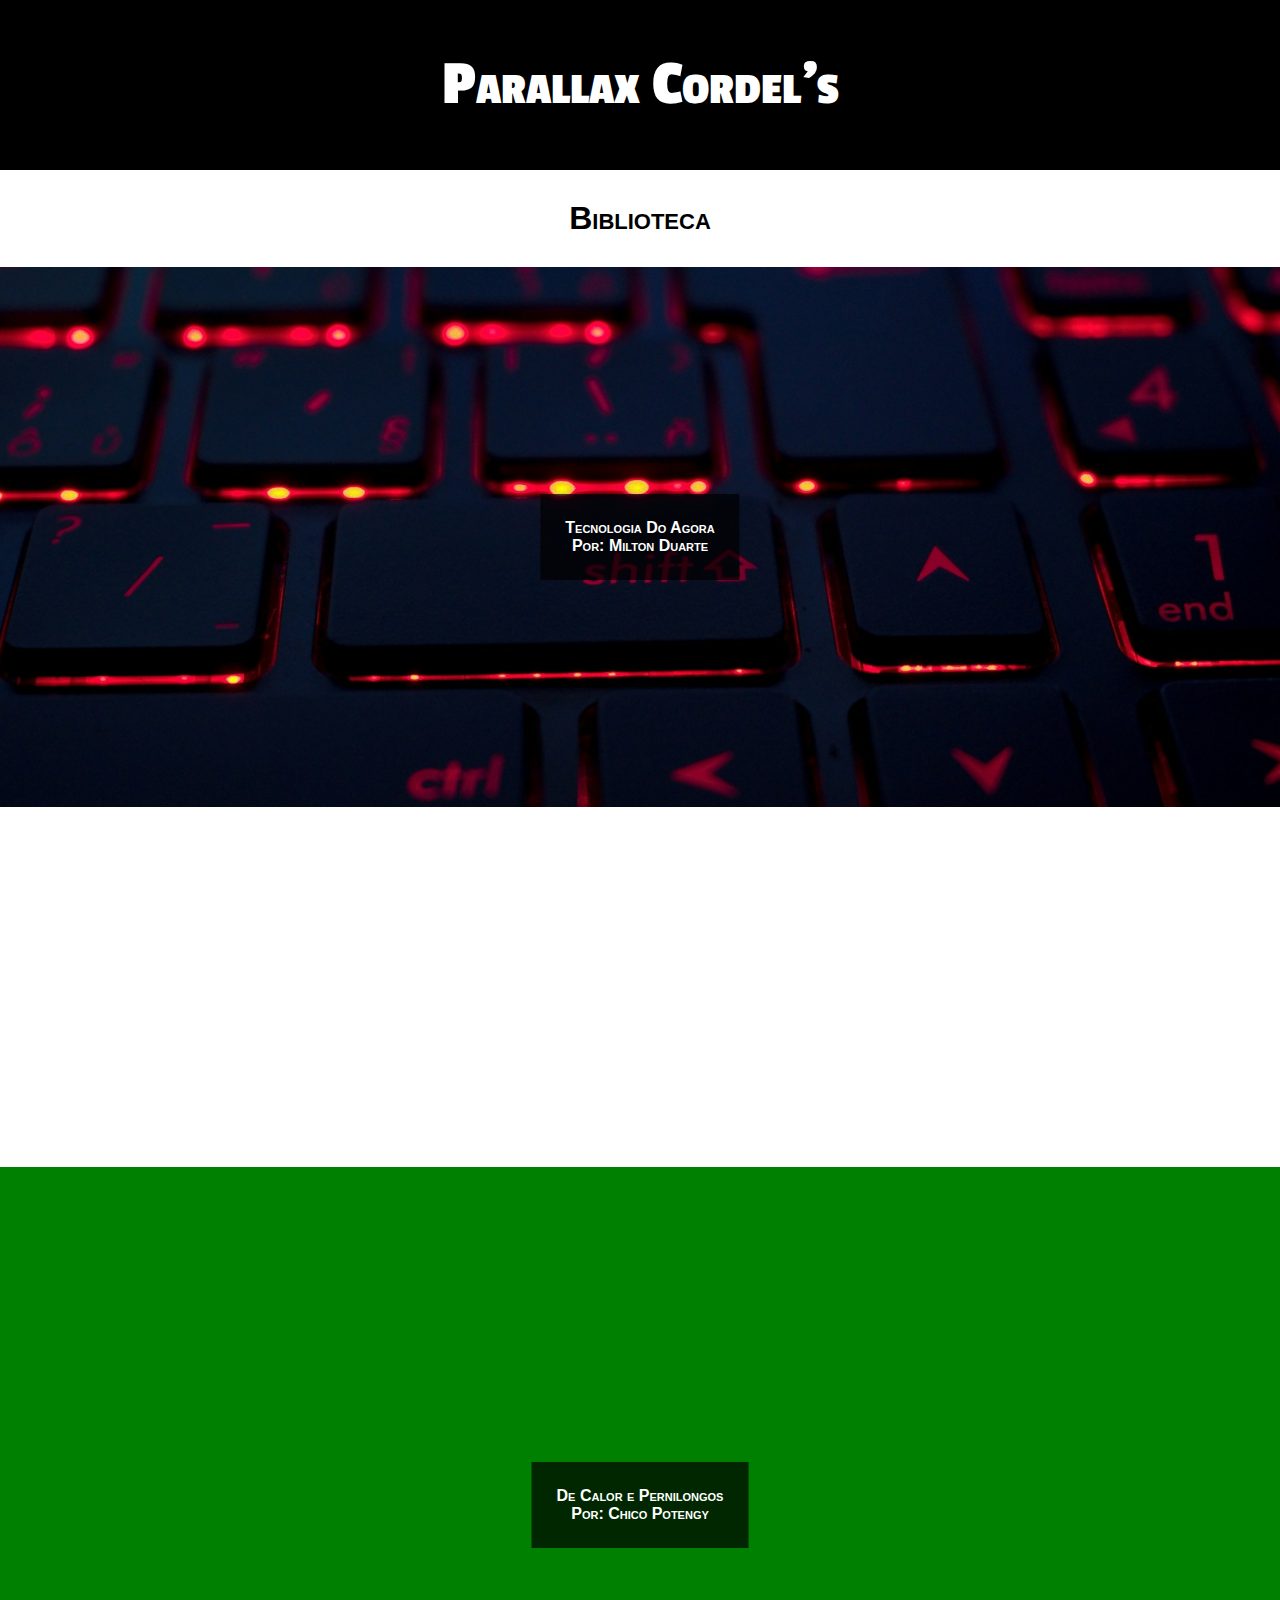
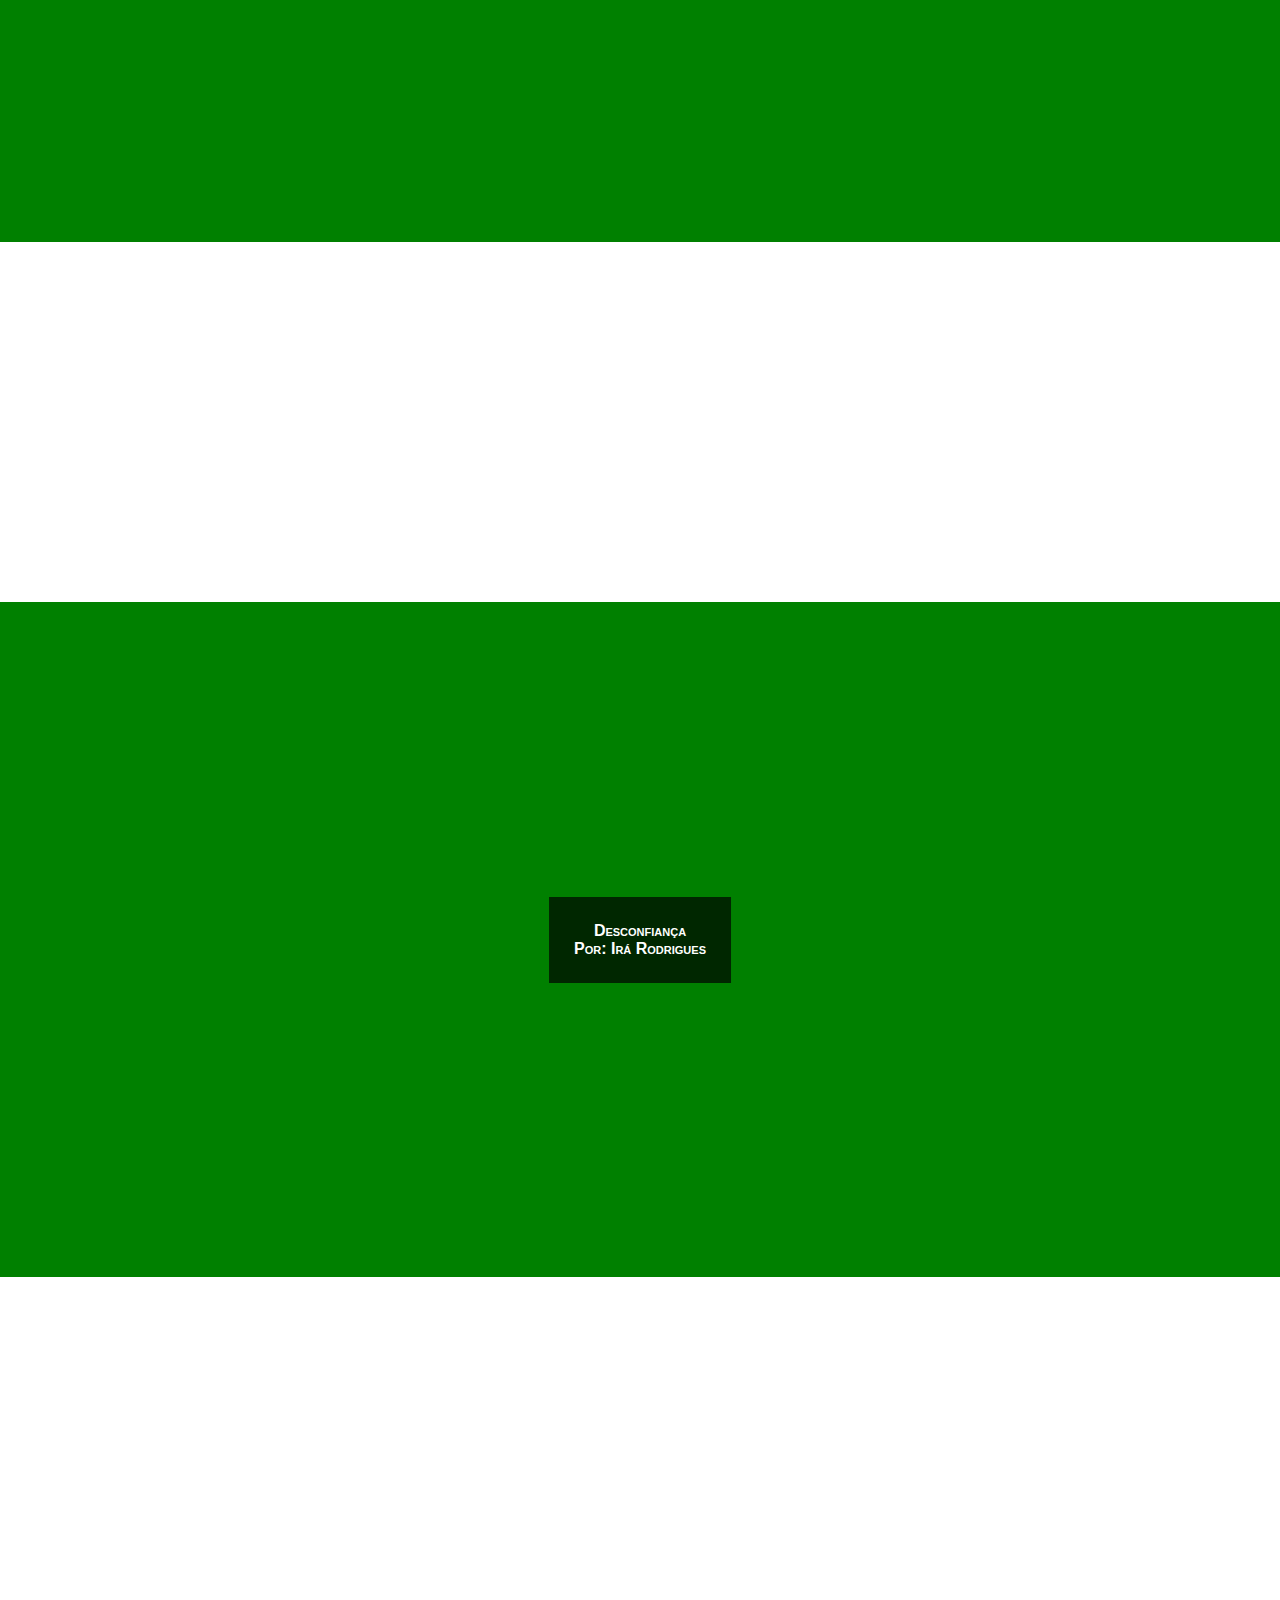
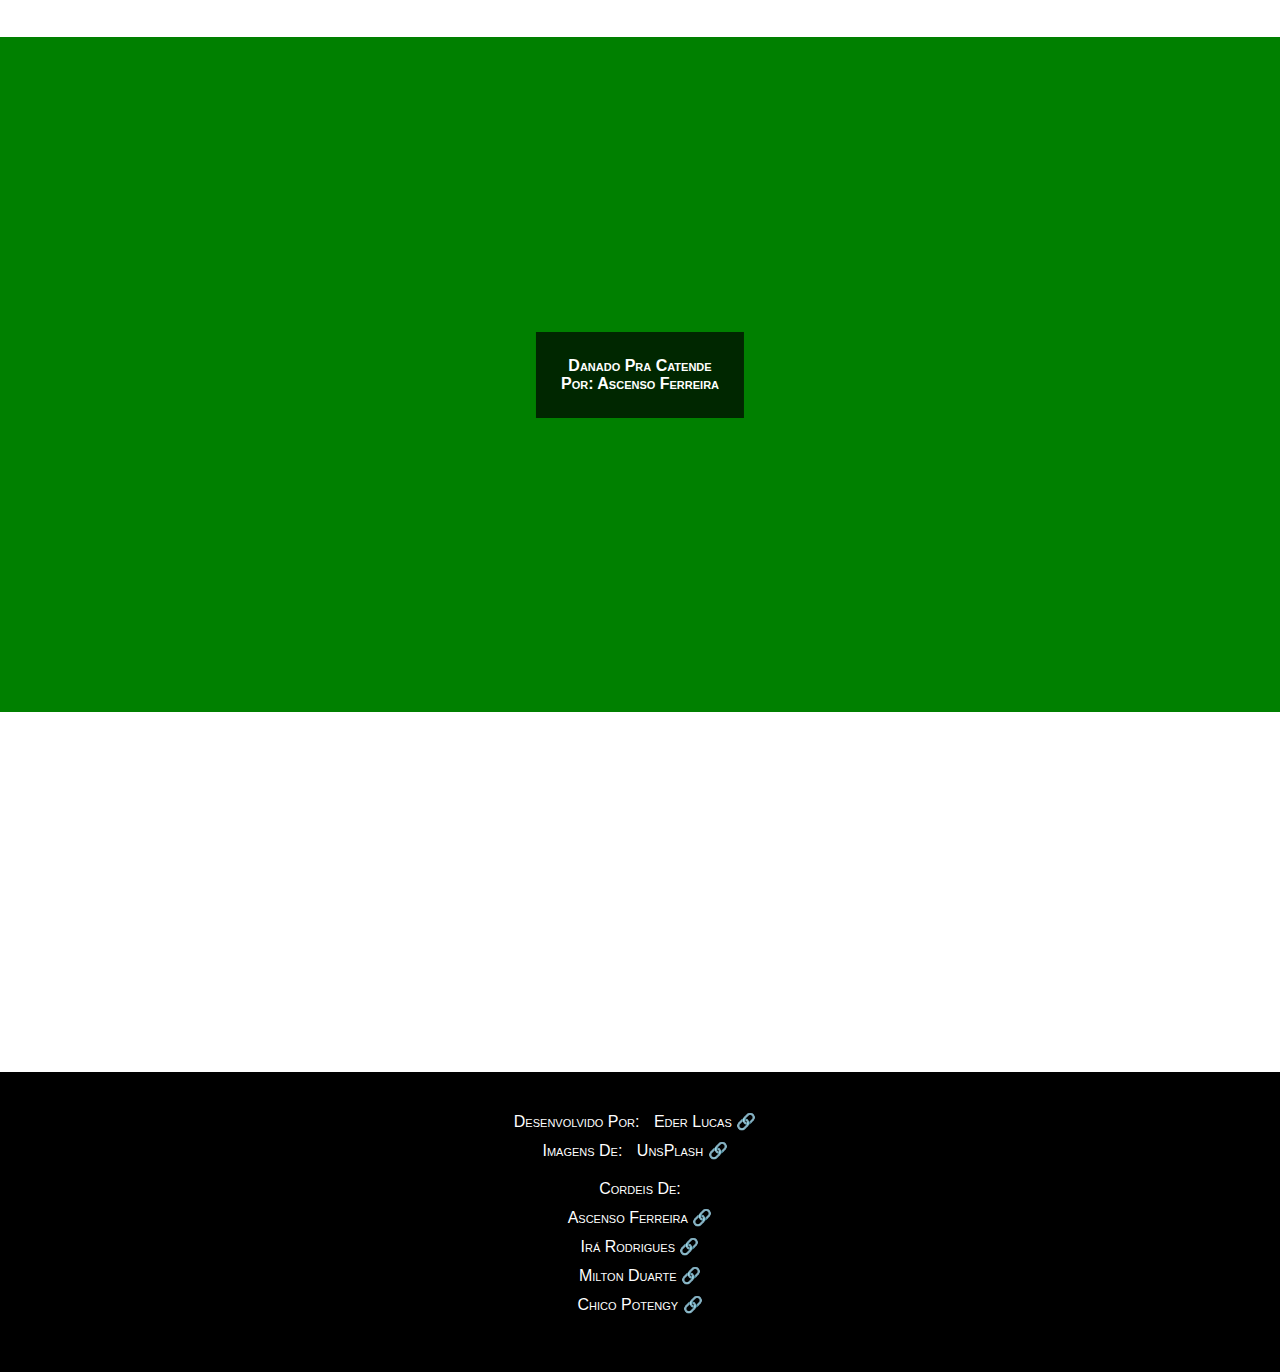
==== html/index.html @ e410d5c7 "Version-ALPHA 0.1" ====
<!DOCTYPE html>
<html lang="pt-br">
<head>
    <meta charset="UTF-8">
    <meta name="viewport" content="width=device-width, initial-scale=1.0">
    <title>Parallax Cordel</title>
    <link rel="shortcut icon" href="../imagens/favicon.ico" type="image/x-icon">
    <link rel="stylesheet" href="../estilo/index.css">
</head>
<body>
    <header>
        <h1>Parallax Cordel's</h1>
    </header>

        <div id="biblioteca">
            <h1>Biblioteca</h1>
        </div>

        <section id="milton">
            <article class="center-text">
                <p> <a href="https://eder-lucas.github.io/projeto-cordel/html/cordelModerno.html" rel="external" target="_self">
                    Tecnologia Do Agora<br>
                    Por: Milton Duarte
                </a>
                </p>
            </article>
        </section>

        <section id="chico">
            <article class="center-text">
                <p> <a href="@" target="_blank">
                    De Calor e Pernilongos<br>
                    Por: Chico Potengy
                </a>
                </p>
            </article>
        </section>

        <section id="ira">
            <article class="center-text">
                <p> <a href="@">
                    Desconfiança<br>
                    Por: Irá Rodrigues
                </a>
                </p>
            </article>
        </section>

        <section id="ascenso">
            <article class="center-text">
                <p> <a href="@">
                    Danado Pra Catende<br>
                    Por: Ascenso Ferreira
                </a>
                </p>
            </article>
        </section>

    <footer>
        <p>Desenvolvido Por: <a href="https://github.com/Eder-Lucas" rel="external" target="_blank">Eder Lucas</a></p>

        <p>Imagens De: <a href="https://unsplash.com" rel="nofloow" target="_blank">UnsPlash</a></p>

        <ul>Cordeis De:
            <li><a href="https://www.ebiografia.com/ascenso_ferreira/" rel="nofollow" target="_blank">Ascenso Ferreira</a></li>

            <li><a href="https://www.recantodasletras.com.br/autor_textos.php?id=117353" rel="nofollow" target="_blank">Irá Rodrigues</a></li>

            <li><a href="https://www.recantodasletras.com.br/autor_textos.php?id=9806" rel="nofollow" target="_blank">Milton Duarte</a></li>

            <li><a href="https://www.recantodasletras.com.br/autor.php?id=236696" rel="nofollow" target="_blank">Chico Potengy</a></li>
        </ul>
    </footer>

</body>
</html>
---- estilo/index.css ----
@charset "UTF-8";

@import url('https://fonts.googleapis.com/css2?family=Passion+One&display=swap');

:root {
    --fonte-padrao: Verdana, Geneva, Tahoma, sans-serif;
    --fonte-titulo: 'Passion One', arial, sans-serif, serif;
}

* {
    padding: 0;
    margin: 0;
    box-sizing: border-box;
}

html, body {
    font-family: var(--fonte-padrao);
}

header {
    background-color: black;
    color: white;
    text-align: center;
}

header > h1 {
    padding: 50px;
    font-family: var(--fonte-titulo);
    font-variant: small-caps;
    font-size: 4em;
}

header > p {
    padding-bottom: 50px;
}

div#biblioteca > h1 {
    padding: 30px;
    background-color: white;
    text-align: center;
    font-variant: small-caps;
    font-weight: 600;
}

main {
    background-color: transparent;
    height: 100%;
    box-shadow: inset 0px 6px 20px 8px rgb(0, 0, 0);
}

section {
    margin: auto;
    text-align: center;
}

section p {
    padding: 25px;
    font-weight: bolder;
    font-variant: small-caps;
}

section a {
    padding: 25px 0px;
    color: white;
    text-decoration: none;
}

section a:hover {
    text-decoration: underline;
}

section#milton {
    position: relative;
    background: blue url('../imagens/background004.jpg') center center no-repeat fixed;
    background-size: cover;
    height: 60vh;
    margin-bottom: 40vh;
}

section#chico {
    position: relative;
    background: green url('../imagens/background005.jpg') center center no-repeat fixed;
    background-size: cover;
    height: 75vh;
    margin-bottom: 40vh;
}

section#ira {
    position: relative;
    background: green url('../imagens/background006.jpg') center center no-repeat fixed;
    background-size: cover;
    height: 75vh;
    margin-bottom: 40vh;
}

section#ascenso {
    position: relative;
    background: green url('../imagens/background007.jpg') center center no-repeat fixed;
    background-size: cover;
    height: 75vh;
    margin-bottom: 40vh;
}

article.center-text {
    position: absolute;
    left: 50%;
    top: 50%;
    transform: translate(-50%, -50%);
    background-color: rgba(0, 0, 0, 0.694);
    transition: 0.5s;
}

article.center-text:hover {
    background-color: black;
    border-radius: 10px;
}

footer {
    height: 300px;
    padding: 30px;
    color: white;
    text-align: center;
    font-variant: small-caps;
    background-color: black;
}

footer p {
    padding-top: 10px;
}

footer ul {
    list-style-type: none;
    padding-top: 20px;
}

footer li {
    padding-top: 10px;
}

footer li a {
    padding: 10px;
}

footer a {
    padding: 10px;
    color: white;
    text-decoration: none;
}

footer a:hover {
    text-decoration: underline;
}

footer a::after {
    content: '\00A0\🔗';
}
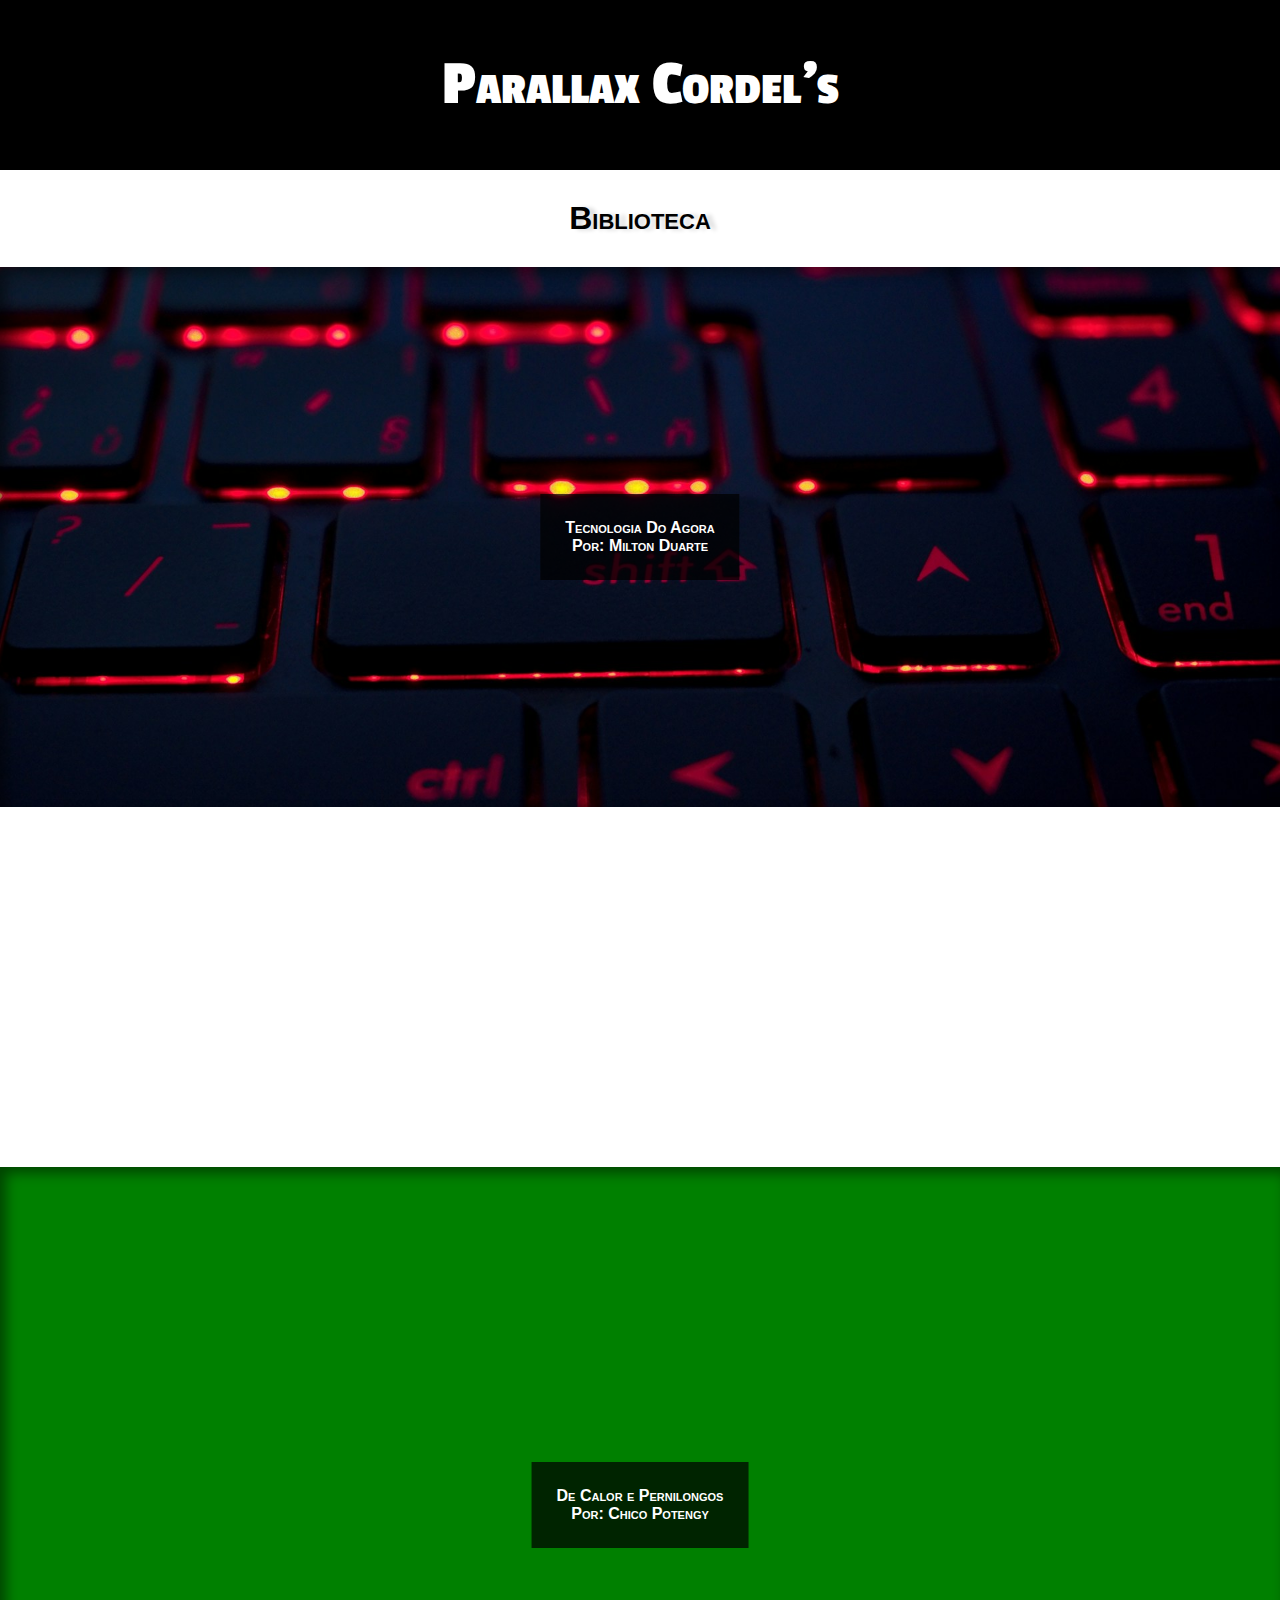
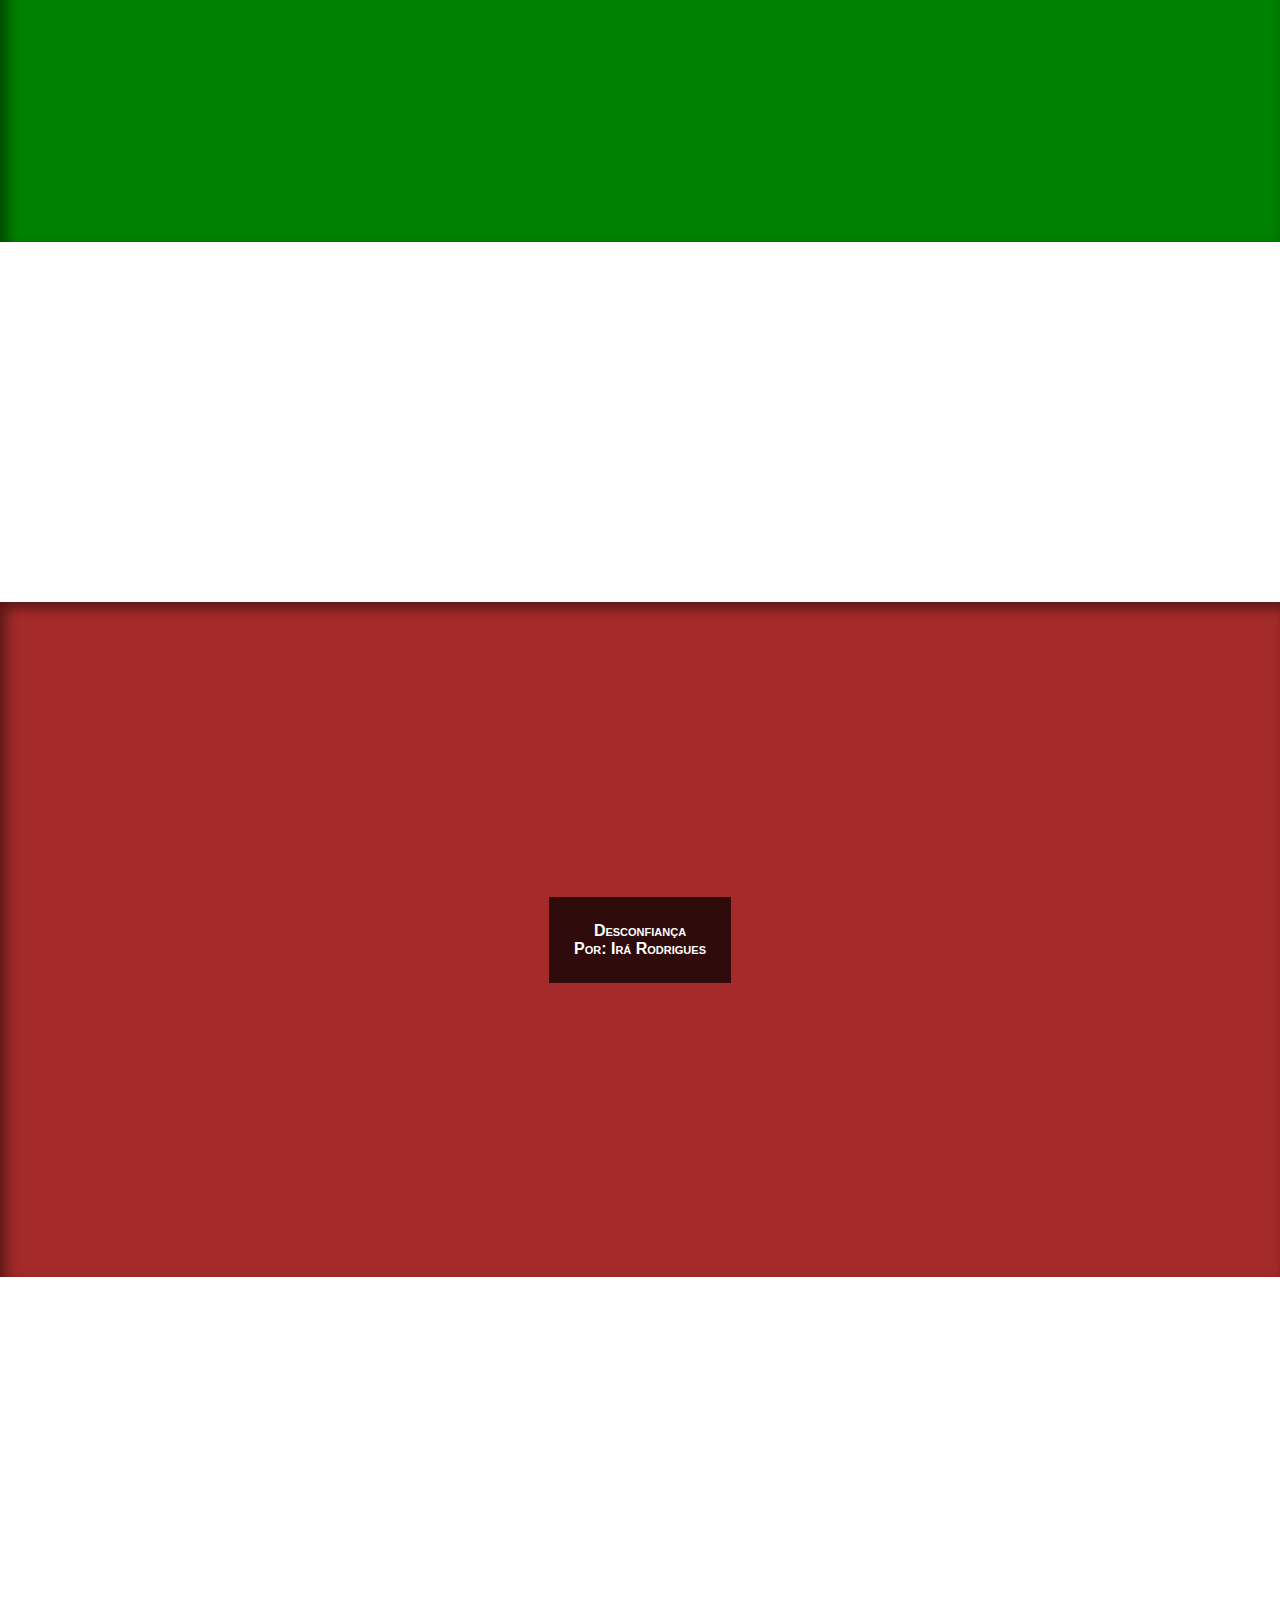
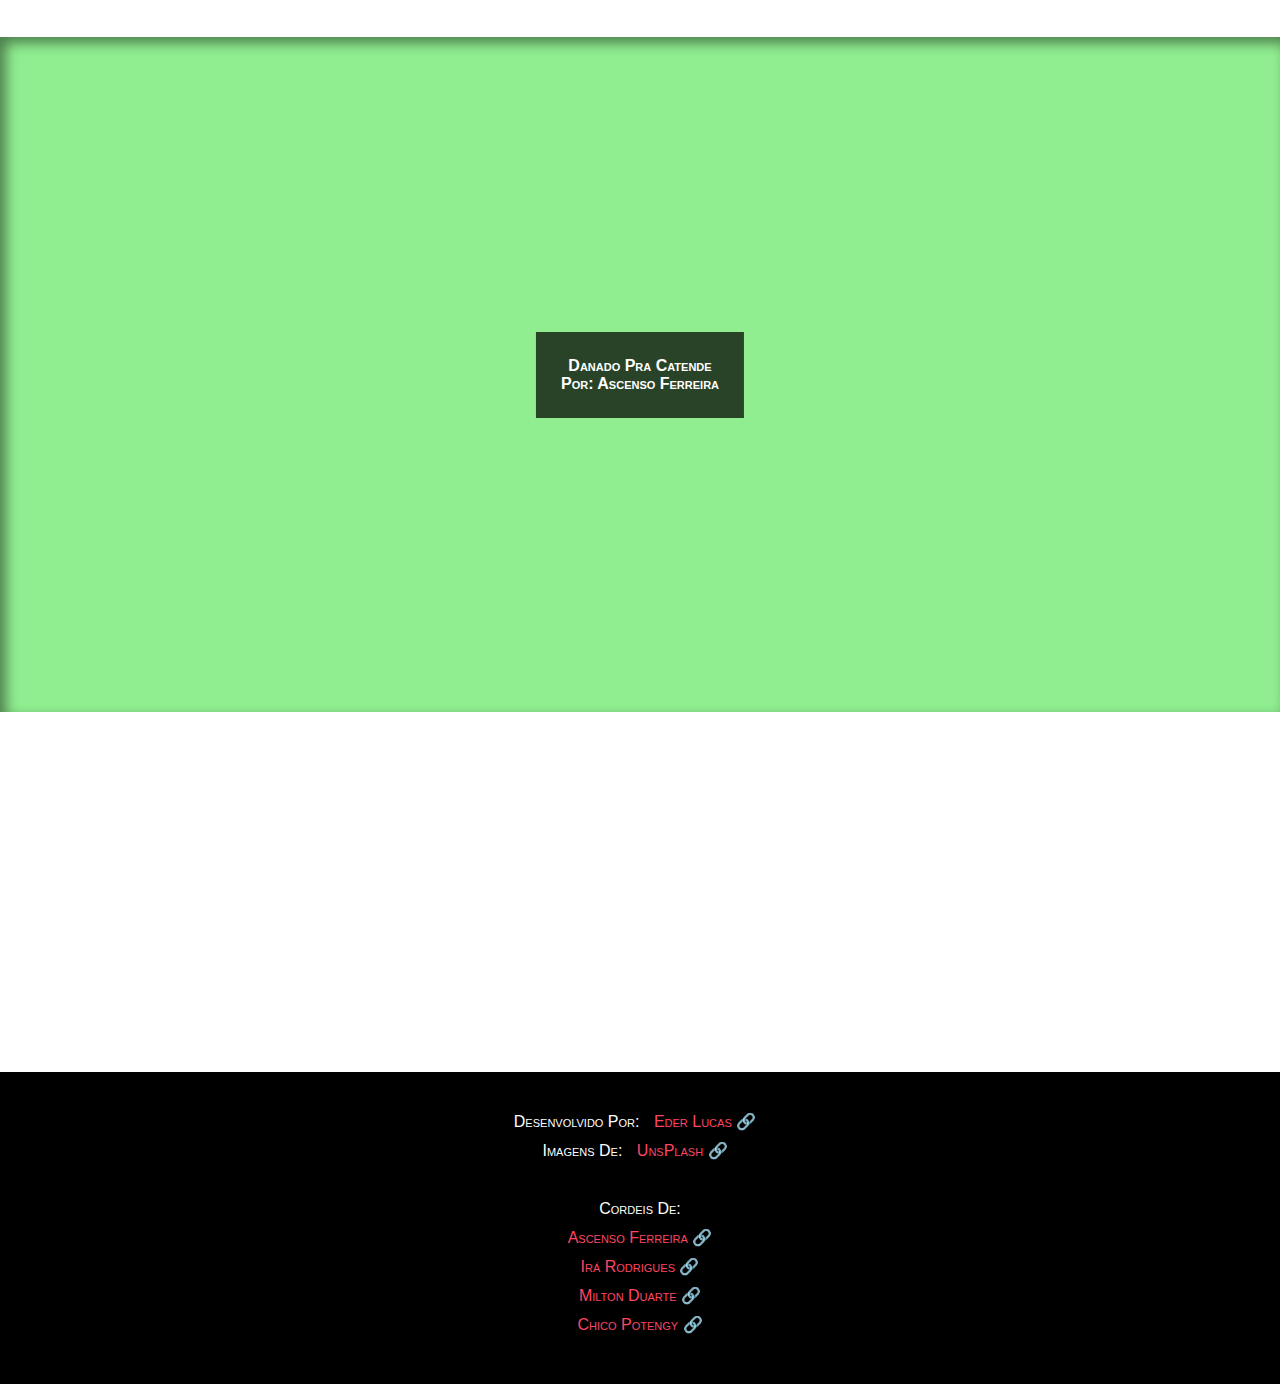
==== commit f327a255: "Version-ALPHA 0.2" ====
--- a/html/index.html
+++ b/html/index.html
@@ -1,5 +1,6 @@
 <!DOCTYPE html>
 <html lang="pt-br">
+
 <head>
     <meta charset="UTF-8">
     <meta name="viewport" content="width=device-width, initial-scale=1.0">
@@ -7,54 +8,63 @@
     <link rel="shortcut icon" href="../imagens/favicon.ico" type="image/x-icon">
     <link rel="stylesheet" href="../estilo/index.css">
 </head>
+
 <body>
     <header>
         <h1>Parallax Cordel's</h1>
+
+        <div id="biblioteca"><!-- PARA TER UMA SEPARAÇÃO -->
+            <h1>Biblioteca</h1>
+        </div>
     </header>
 
-        <div id="biblioteca">
-            <h1>Biblioteca</h1>
-        </div>
+        <main>
+            <section id="milton">
 
-        <section id="milton">
-            <article class="center-text">
-                <p> <a href="https://eder-lucas.github.io/projeto-cordel/html/cordelModerno.html" rel="external" target="_self">
-                    Tecnologia Do Agora<br>
-                    Por: Milton Duarte
-                </a>
-                </p>
-            </article>
-        </section>
+                <article class="center-text">
+                    <p> <a href="https://eder-lucas.github.io/projeto-cordel/html/cordelModerno.html" rel="external" target="_self">
+                        Tecnologia Do Agora<br>
+                        Por: Milton Duarte
+                    </a>
+                    </p>
+                </article>
 
-        <section id="chico">
-            <article class="center-text">
-                <p> <a href="@" target="_blank">
-                    De Calor e Pernilongos<br>
-                    Por: Chico Potengy
-                </a>
-                </p>
-            </article>
-        </section>
+            </section>
 
-        <section id="ira">
-            <article class="center-text">
-                <p> <a href="@">
-                    Desconfiança<br>
-                    Por: Irá Rodrigues
-                </a>
-                </p>
-            </article>
-        </section>
+            <section id="chico">
 
-        <section id="ascenso">
-            <article class="center-text">
-                <p> <a href="@">
-                    Danado Pra Catende<br>
-                    Por: Ascenso Ferreira
-                </a>
-                </p>
-            </article>
-        </section>
+                <article class="center-text">
+                    <p> <a href="@" target="_blank">
+                        De Calor e Pernilongos<br>
+                        Por: Chico Potengy
+                    </a>
+                    </p>
+                </article>
+
+            </section>
+
+            <section id="ira">
+                <article class="center-text">
+                    <p> <a href="@">
+                        Desconfiança<br>
+                        Por: Irá Rodrigues
+                    </a>
+                    </p>
+                </article>
+
+            </section>
+
+            <section id="ascenso">
+                <article class="center-text">
+                    <p> <a href="@">
+                        Danado Pra Catende<br>
+                        Por: Ascenso Ferreira
+                    </a>
+                    </p>
+                </article>
+                
+            </section>
+        </main>
 
     <footer>
         <p>Desenvolvido Por: <a href="https://github.com/Eder-Lucas" rel="external" target="_blank">Eder Lucas</a></p>
--- a/estilo/index.css
+++ b/estilo/index.css
@@ -3,78 +3,83 @@
 @import url('https://fonts.googleapis.com/css2?family=Passion+One&display=swap');
 
 :root {
+    /* FONTES */
     --fonte-padrao: Verdana, Geneva, Tahoma, sans-serif;
     --fonte-titulo: 'Passion One', arial, sans-serif, serif;
-}
-
-* {
+
+    /* CORES */
+    --rosita: #ff4564;
+    --verdito: #22ff00;
+}
+
+* {/* PARA TER 100% DO HTML */
     padding: 0;
     margin: 0;
     box-sizing: border-box;
 }
 
-html, body {
+html, body {/* DECLARADO UMA FONTE BASE */
     font-family: var(--fonte-padrao);
 }
 
 header {
     background-color: black;
-    color: white;
     text-align: center;
 }
 
 header > h1 {
     padding: 50px;
+    color: white;
     font-family: var(--fonte-titulo);
-    font-variant: small-caps;
+    font-variant: small-caps;/* LETRA MAIUSCULA MAIOR QUE TODAS AS LETRAS */
     font-size: 4em;
 }
 
-header > p {
-    padding-bottom: 50px;
-}
-
-div#biblioteca > h1 {
+div#biblioteca h1 {
     padding: 30px;
+    color: black;
     background-color: white;
     text-align: center;
     font-variant: small-caps;
     font-weight: 600;
-}
-
-main {
-    background-color: transparent;
-    height: 100%;
-    box-shadow: inset 0px 6px 20px 8px rgb(0, 0, 0);
+    text-shadow: 6px 1px 4px #00000027;
 }
 
 section {
-    margin: auto;
-    text-align: center;
-}
-
-section p {
+    text-align: center;
+    box-shadow: inset 6px 6px 13px 0px rgba(0, 0, 0, 0.471);
+}
+
+section p {/* TODO PARAGRAFO DO SECTION */
     padding: 25px;
     font-weight: bolder;
     font-variant: small-caps;
 }
 
-section a {
-    padding: 25px 0px;
+section a {/* TODO LINK  DO  SECTION */
+    padding: 25px 0px;/* AREA DE CLICK MAIOR */
     color: white;
     text-decoration: none;
 }
 
-section a:hover {
+section a:hover {/* MOUSE EM CIMA */
     text-decoration: underline;
 }
 
+section a:active {/* QUANDO CLICA */
+    color: #ff4564;
+}
+
+section a:visited {/* QUANDO JÁ FOI VISITADO */
+    color: #22ff00;
+}
+
 section#milton {
-    position: relative;
-    background: blue url('../imagens/background004.jpg') center center no-repeat fixed;
+    position: relative;/* PARA CENTRALIZAÇÃO VERTICAL */
+    background: red url('../imagens/background004.jpg') center center no-repeat fixed;
     background-size: cover;
     height: 60vh;
-    margin-bottom: 40vh;
+    margin-bottom: 40vh;/* ESPAÇAMENTO PARA EFEITO PARALLAX */
 }
 
 section#chico {
@@ -87,7 +92,7 @@
 
 section#ira {
     position: relative;
-    background: green url('../imagens/background006.jpg') center center no-repeat fixed;
+    background: brown url('../imagens/background006.jpg') center center no-repeat fixed;
     background-size: cover;
     height: 75vh;
     margin-bottom: 40vh;
@@ -95,19 +100,19 @@
 
 section#ascenso {
     position: relative;
-    background: green url('../imagens/background007.jpg') center center no-repeat fixed;
+    background: lightgreen url('../imagens/background007.jpg') center center no-repeat fixed;
     background-size: cover;
     height: 75vh;
     margin-bottom: 40vh;
 }
 
-article.center-text {
+article.center-text {/* CENTRALIZA VERTICAL */
     position: absolute;
     left: 50%;
     top: 50%;
     transform: translate(-50%, -50%);
-    background-color: rgba(0, 0, 0, 0.694);
-    transition: 0.5s;
+    background-color: rgba(0, 0, 0, 0.716);
+    transition: 0.7s;
 }
 
 article.center-text:hover {
@@ -116,21 +121,63 @@
 }
 
 footer {
-    height: 300px;
+    max-height: 600px;/* PODE TER NO MAXIMO 600PX */
     padding: 30px;
     color: white;
     text-align: center;
+    font-size: 1em;
     font-variant: small-caps;
     background-color: black;
 }
 
 footer p {
+    margin: auto;
     padding-top: 10px;
 }
 
+footer a::after {
+    content: '\00A0\🔗';/* \00A0\ PARA ESPAÇO */
+}
+
+footer a {
+    padding: 10px;
+    color: var(--rosita);
+    text-decoration: none;
+}
+
+footer a:active {
+    color: white !important;/* É A PRIORIDADE / IMPORTANTE */
+}
+
+footer p:hover {
+    font-size: 1.1em;
+    /* QUANDO O MOUSE TIVER EM QUALQUER ELEMENTO P, OS LINKS TERÃO ESTA COR */
+    a{    
+        color: var(--verdito);
+    }
+}
+
+footer a:hover {
+    color: var(--verdito);
+    font-size: 1.2em;
+    text-decoration: underline;
+}
+
 footer ul {
+    margin: auto;
+    margin-top: 20px;
     list-style-type: none;
     padding-top: 20px;
+    padding-bottom: 20px;
+}
+
+footer ul:hover {
+    font-size: 1.1em;
+    max-width: 380px;
+    /* QUANDO O MOUSE TIVER EM QUALQUER ELEMENTO UL, OS LINKS TERÃO ESTA COR */
+    a {
+        color: var(--verdito);
+    }
 }
 
 footer li {
@@ -141,17 +188,52 @@
     padding: 10px;
 }
 
-footer a {
-    padding: 10px;
-    color: white;
-    text-decoration: none;
-}
-
-footer a:hover {
-    text-decoration: underline;
-}
-
-footer a::after {
-    content: '\00A0\🔗';
-}
-
+@media (max-width:768px) and (orientation:landscape) {
+/* NA HORINZONTAL DE TABLETS E CELULARES */
+
+    footer p:hover {
+        font-size: 1em;
+    }
+
+    footer a:hover {
+        font-size: 1em;
+    }
+
+    footer ul:hover {
+        font-size: 1em;
+        a {
+            color: var(--rosita);
+        }
+    }
+
+    footer li:hover {
+        a {
+            color: var(--verdito);
+        }
+    }
+}
+
+@media (max-width:768px) {
+/* NA VERTICAL DE TABLETS E CELULARES */
+
+    footer p:hover {
+        font-size: 1em;
+    }
+
+    footer a:hover {
+        font-size: 1em;
+    }
+
+    footer ul:hover {
+        font-size: 1em;
+        a {
+            color: var(--rosita);
+        }
+    }
+
+    footer li:hover {
+        a {
+            color: var(--verdito);
+        }
+    }
+}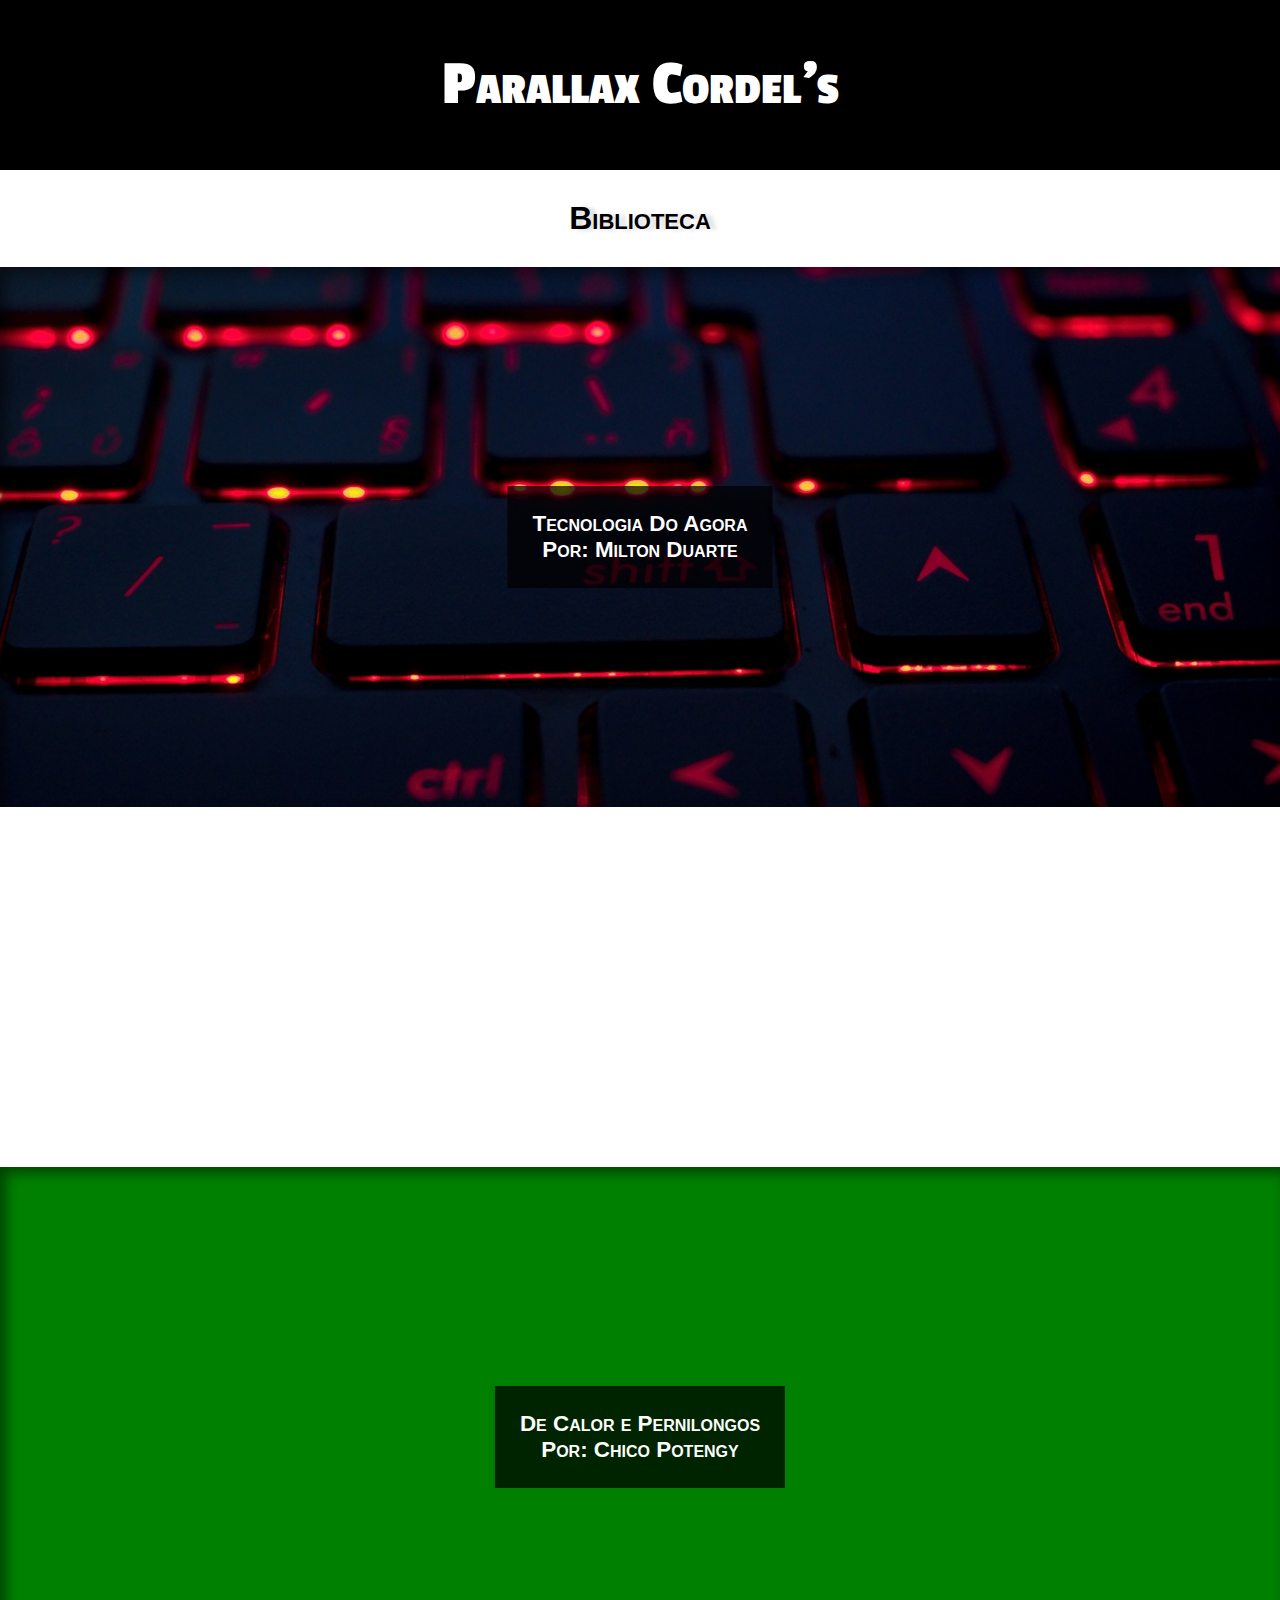
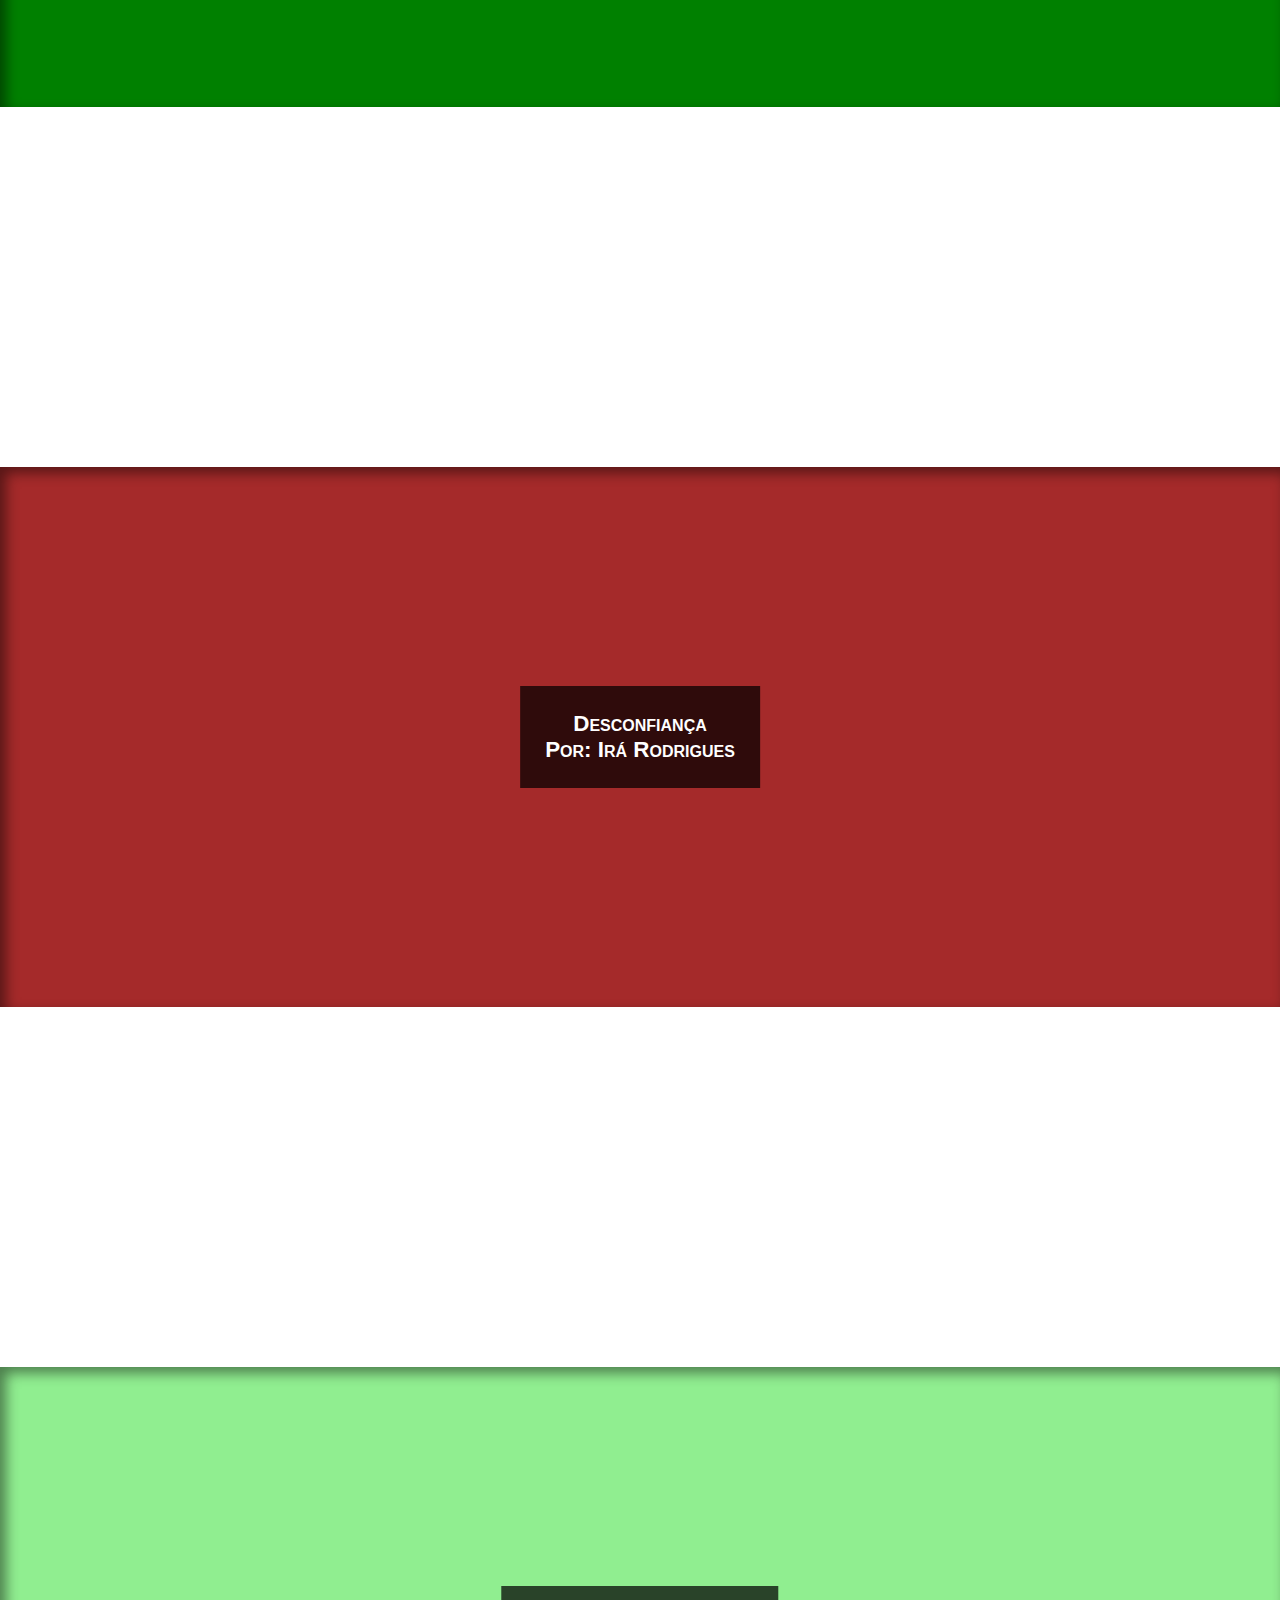
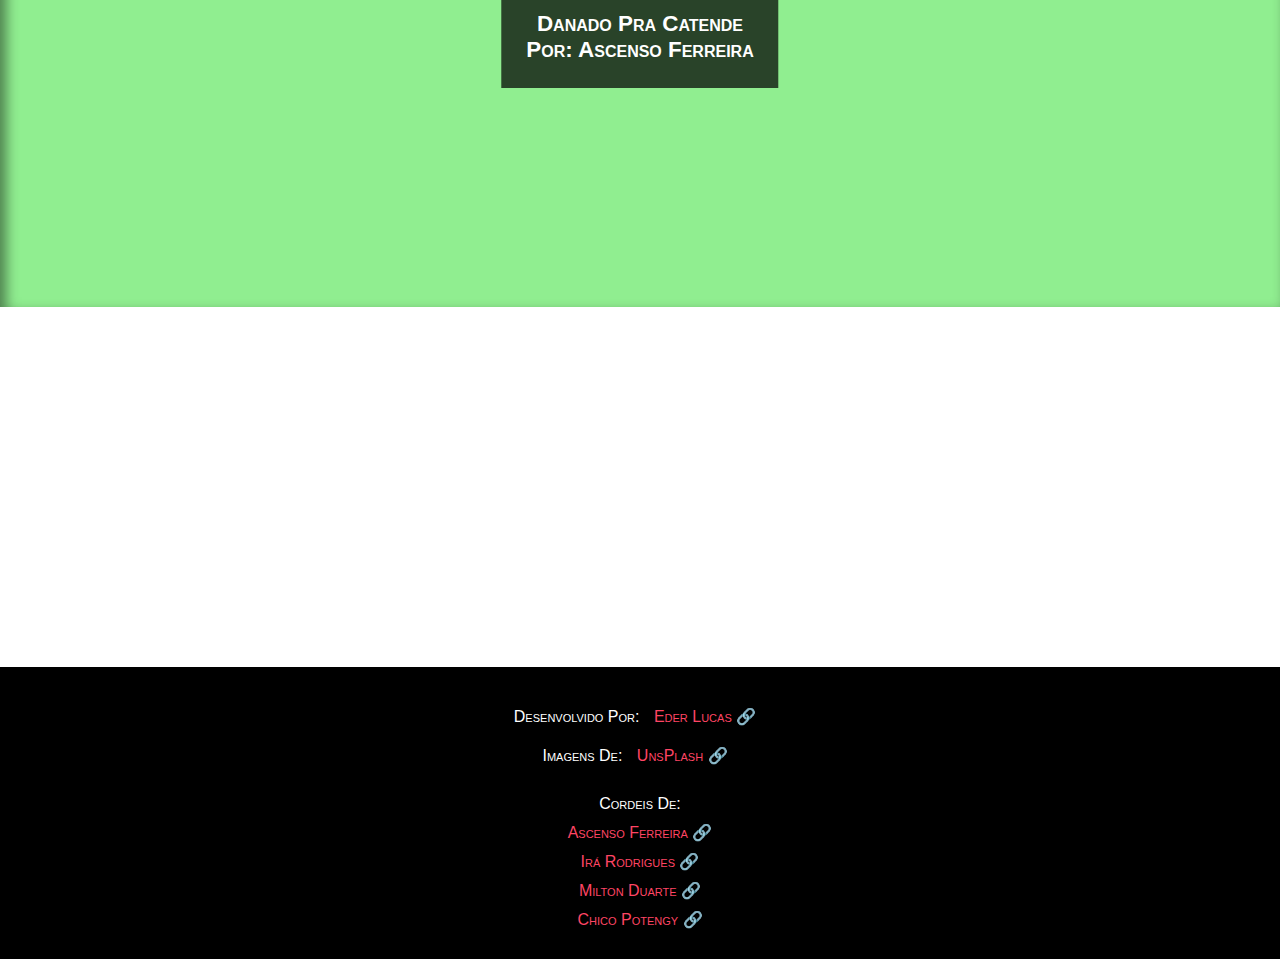
==== commit ca9450a5: "Version-ALPHA 0.4" ====
--- a/html/index.html
+++ b/html/index.html
@@ -22,7 +22,7 @@
             <section id="milton">
 
                 <article class="center-text">
-                    <p> <a href="https://eder-lucas.github.io/projeto-cordel/html/cordelModerno.html" rel="external" target="_self">
+                    <p> <a href="https://eder-lucas.github.io/projeto-cordel/html/cordel-moderno.html" rel="next" target="_self">
                         Tecnologia Do Agora<br>
                         Por: Milton Duarte
                     </a>
@@ -34,7 +34,7 @@
             <section id="chico">
 
                 <article class="center-text">
-                    <p> <a href="@" target="_blank">
+                    <p> <a href="https://eder-lucas.github.io/projeto-cordel/html/cordel-pernilongo.html" rel="next" target="_self">
                         De Calor e Pernilongos<br>
                         Por: Chico Potengy
                     </a>
--- a/estilo/index.css
+++ b/estilo/index.css
@@ -45,6 +45,10 @@
     text-shadow: 6px 1px 4px #00000027;
 }
 
+main {
+    font-size: 1.4em;
+}
+
 section {
     text-align: center;
     box-shadow: inset 6px 6px 13px 0px rgba(0, 0, 0, 0.471);
@@ -67,15 +71,15 @@
 }
 
 section a:active {/* QUANDO CLICA */
-    color: #ff4564;
+    color: var(--rosita);
 }
 
 section a:visited {/* QUANDO JÁ FOI VISITADO */
-    color: #22ff00;
+    color: var(--verdito);
 }
 
 section#milton {
-    position: relative;/* PARA CENTRALIZAÇÃO VERTICAL */
+    position: relative;/* CENTRALIZAÇÃO VERTICAL */
     background: red url('../imagens/background004.jpg') center center no-repeat fixed;
     background-size: cover;
     height: 60vh;
@@ -86,7 +90,7 @@
     position: relative;
     background: green url('../imagens/background005.jpg') center center no-repeat fixed;
     background-size: cover;
-    height: 75vh;
+    height: 60vh;
     margin-bottom: 40vh;
 }
 
@@ -94,7 +98,7 @@
     position: relative;
     background: brown url('../imagens/background006.jpg') center center no-repeat fixed;
     background-size: cover;
-    height: 75vh;
+    height: 60vh;
     margin-bottom: 40vh;
 }
 
@@ -102,7 +106,7 @@
     position: relative;
     background: lightgreen url('../imagens/background007.jpg') center center no-repeat fixed;
     background-size: cover;
-    height: 75vh;
+    height: 60vh;
     margin-bottom: 40vh;
 }
 
@@ -121,18 +125,22 @@
 }
 
 footer {
+    display: flex;
+    align-items: center;
+    flex-direction: column;
     max-height: 600px;/* PODE TER NO MAXIMO 600PX */
-    padding: 30px;
+    padding: 30px 0px 30px 0px;
+    background-color: black;
     color: white;
     text-align: center;
     font-size: 1em;
     font-variant: small-caps;
-    background-color: black;
 }
 
 footer p {
+    width: 100%;
     margin: auto;
-    padding-top: 10px;
+    padding: 10px;
 }
 
 footer a::after {
@@ -164,16 +172,14 @@
 }
 
 footer ul {
+    width: 100%;
     margin: auto;
     margin-top: 20px;
     list-style-type: none;
-    padding-top: 20px;
-    padding-bottom: 20px;
 }
 
 footer ul:hover {
     font-size: 1.1em;
-    max-width: 380px;
     /* QUANDO O MOUSE TIVER EM QUALQUER ELEMENTO UL, OS LINKS TERÃO ESTA COR */
     a {
         color: var(--verdito);
@@ -216,6 +222,14 @@
 @media (max-width:768px) {
 /* NA VERTICAL DE TABLETS E CELULARES */
 
+    main {
+        font-size: 1em;
+    }
+
+    article.center-text {
+        width: 300px;
+    }
+
     footer p:hover {
         font-size: 1em;
     }
@@ -236,4 +250,21 @@
             color: var(--verdito);
         }
     }
+}
+
+/* CONFIGURAÇÃO GERAL DOS CELULARES */
+@media (max-width:536px) {
+    article.center-text {
+        width: 270px;
+    }
+}
+
+@media (max-width:320px) {
+    footer {
+        font-size: 0.9em;
+    }
+
+    footer p {
+        width: 170px;
+    }
 }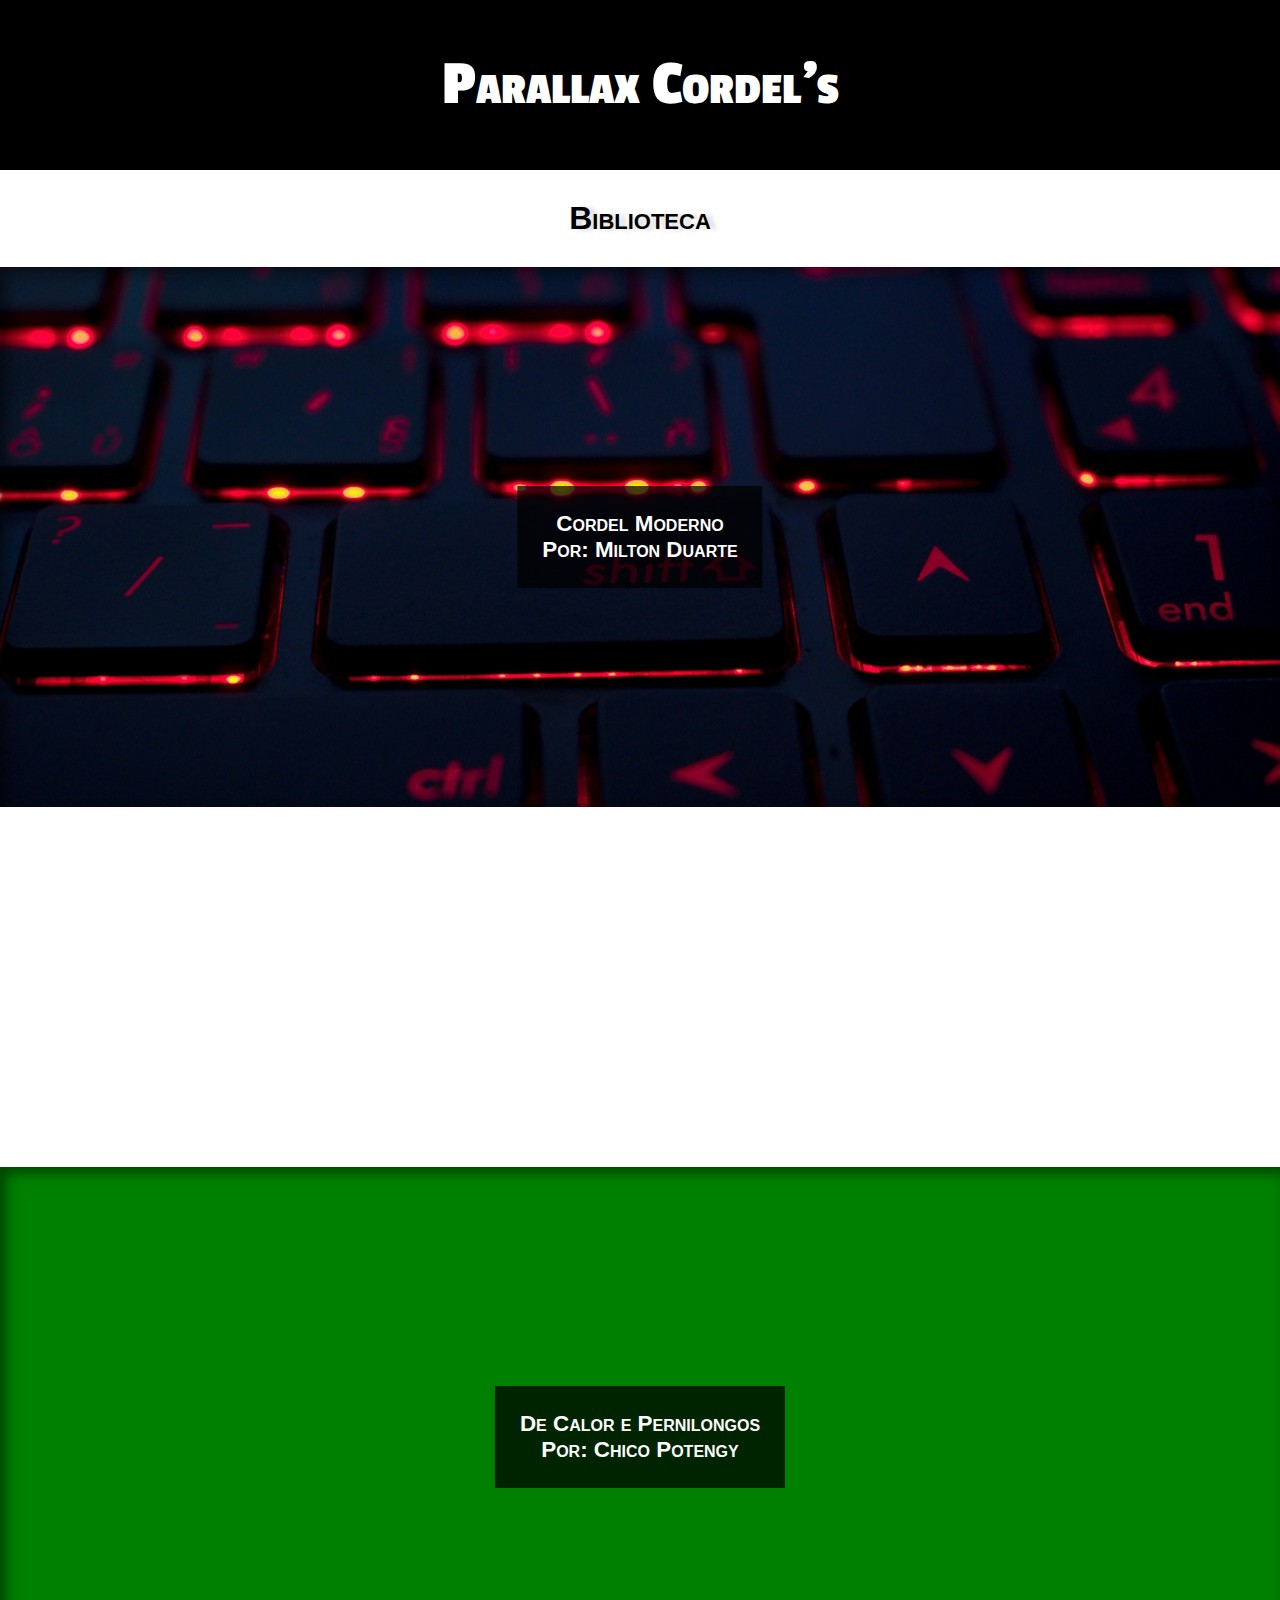
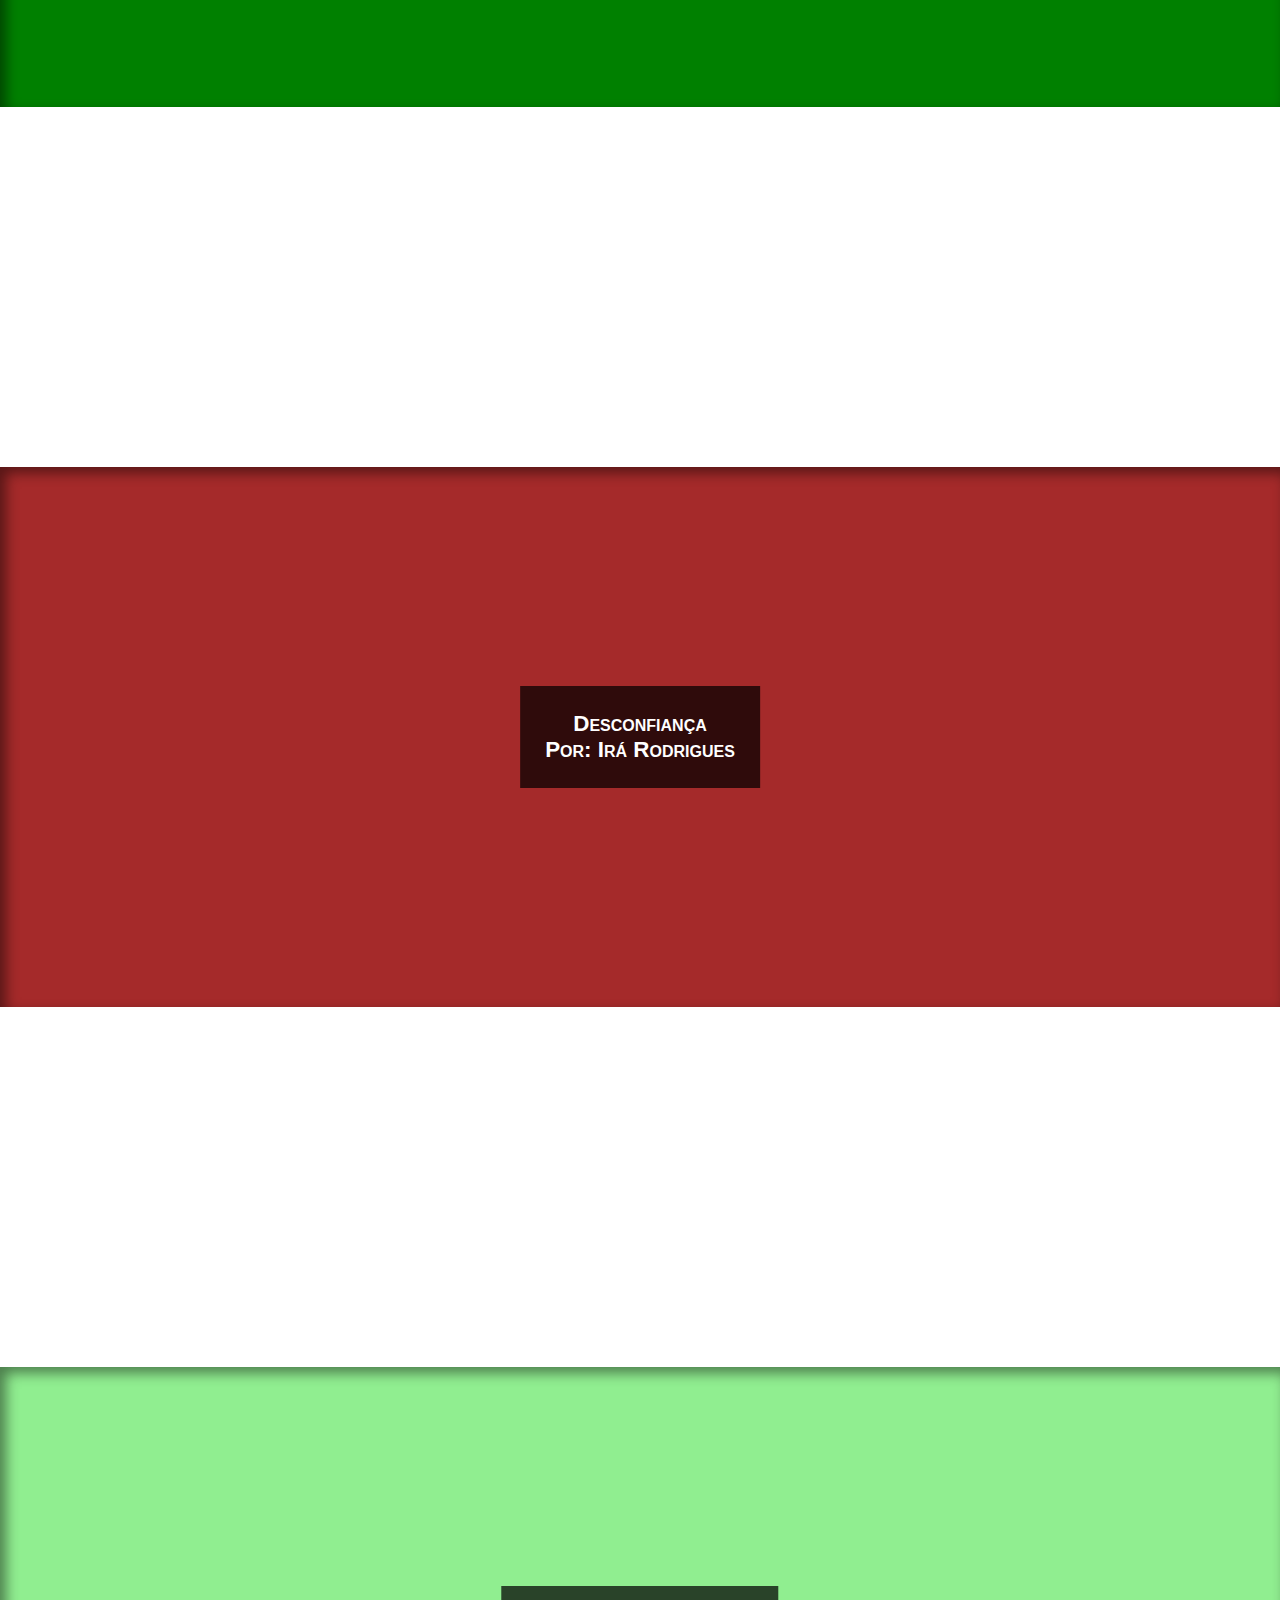
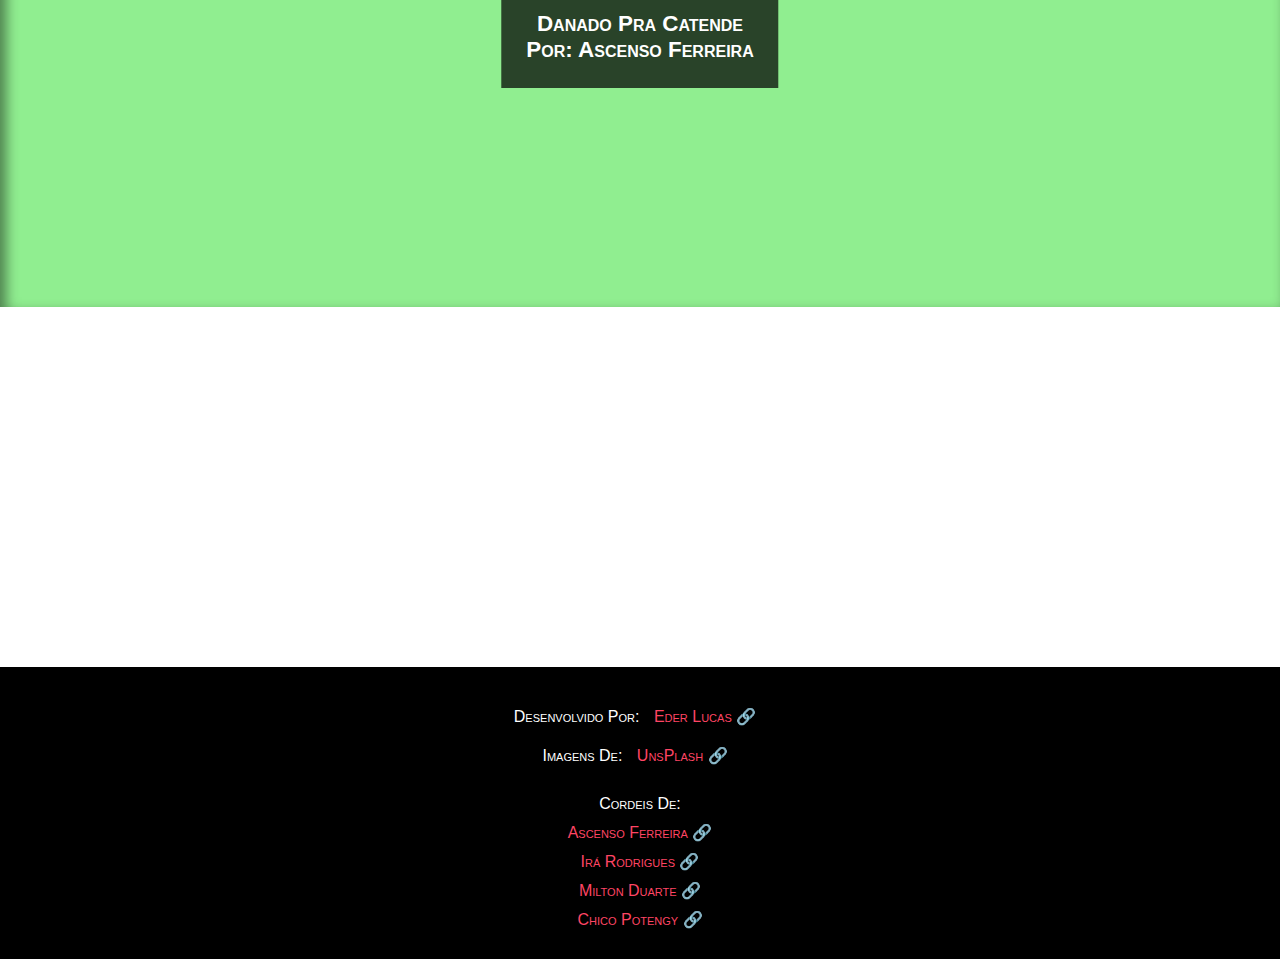
==== commit 52706f93: "Version-ALPHA 0.5" ====
--- a/html/index.html
+++ b/html/index.html
@@ -23,7 +23,7 @@
 
                 <article class="center-text">
                     <p> <a href="https://eder-lucas.github.io/projeto-cordel/html/cordel-moderno.html" rel="next" target="_self">
-                        Tecnologia Do Agora<br>
+                        Cordel Moderno<br>
                         Por: Milton Duarte
                     </a>
                     </p>
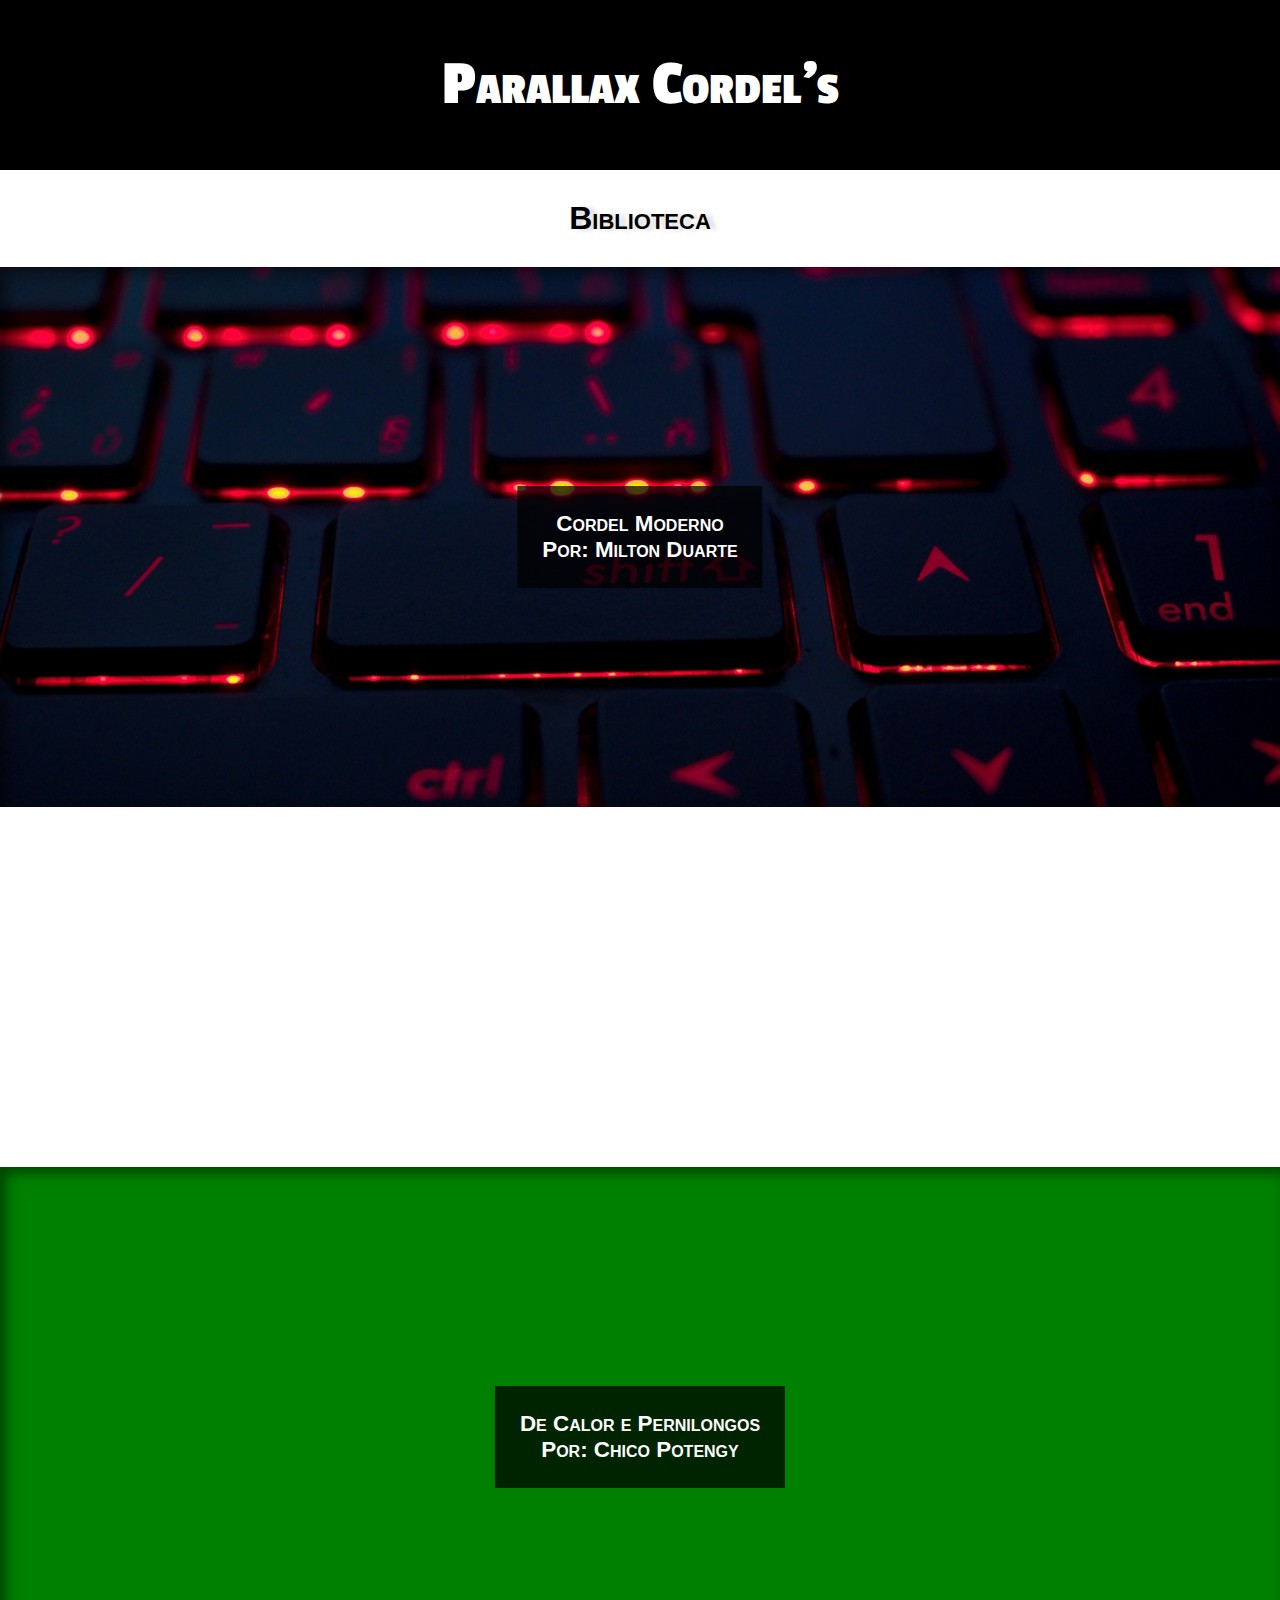
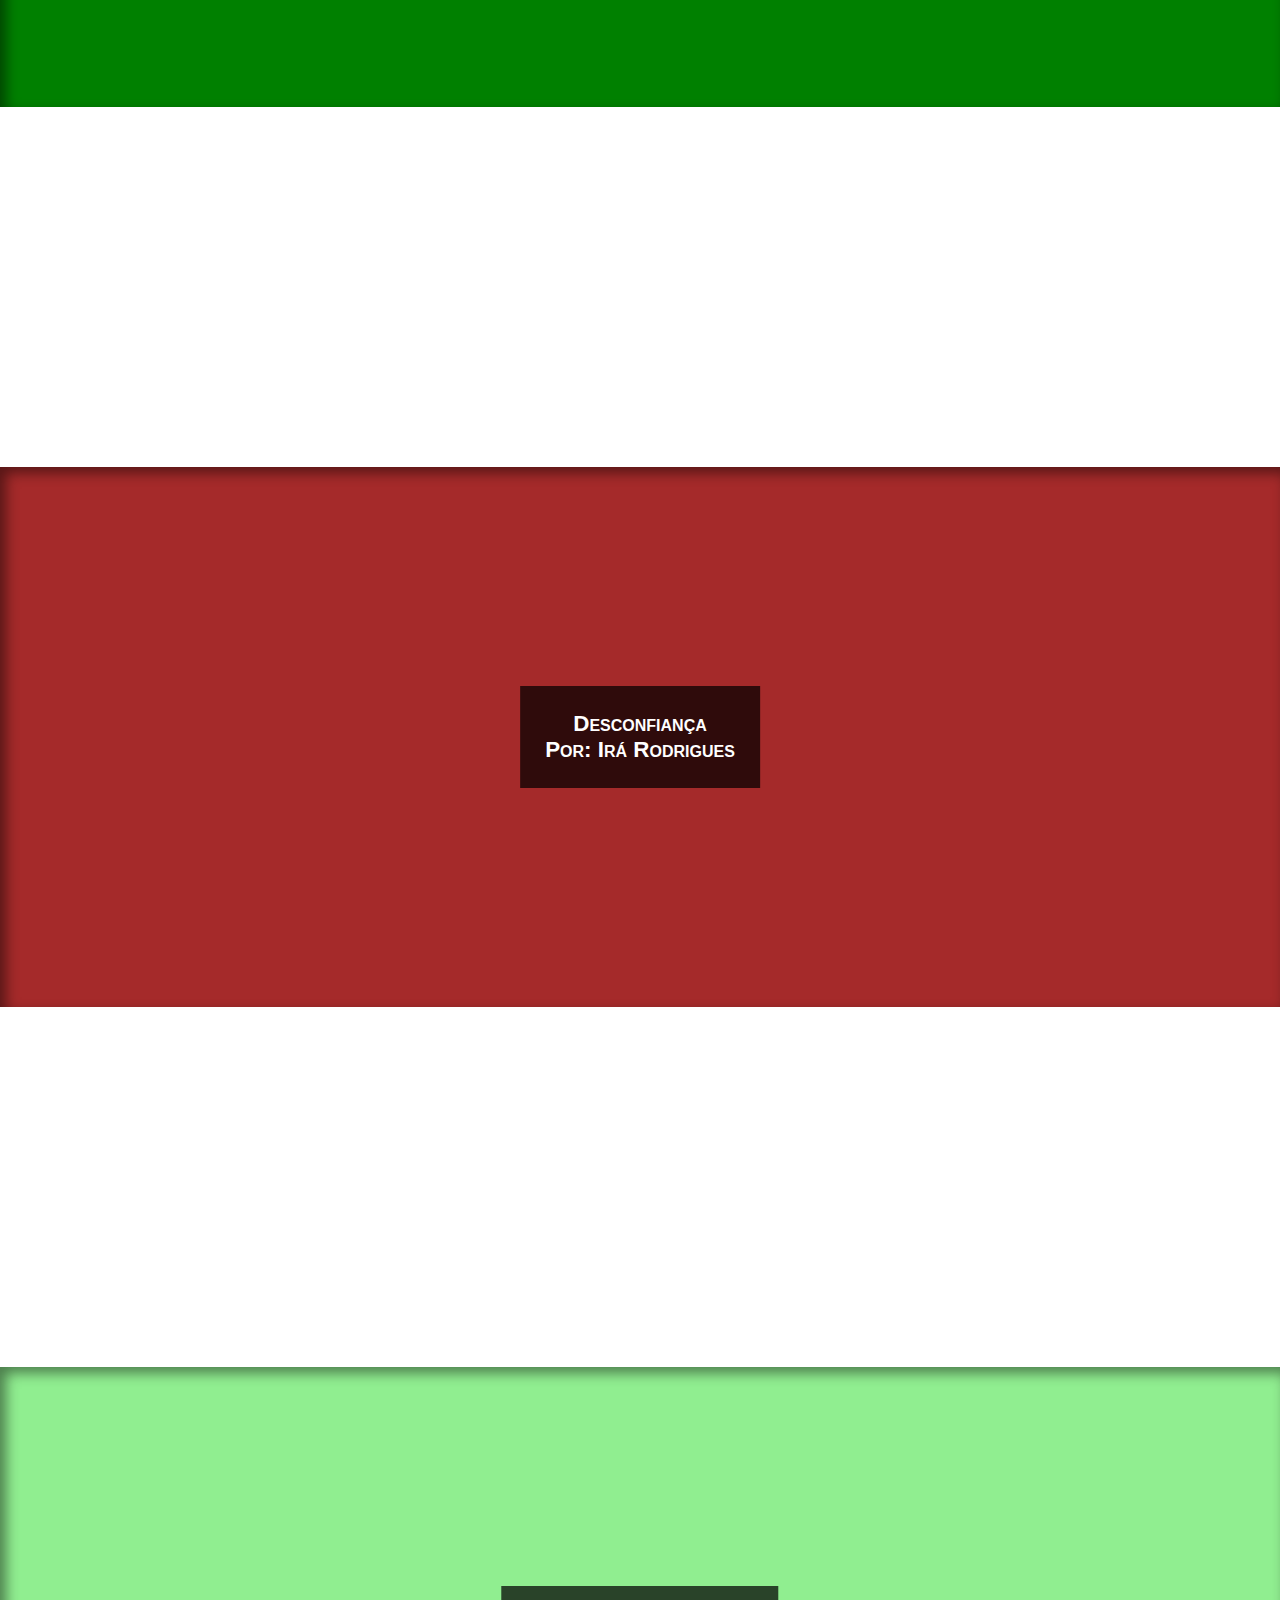
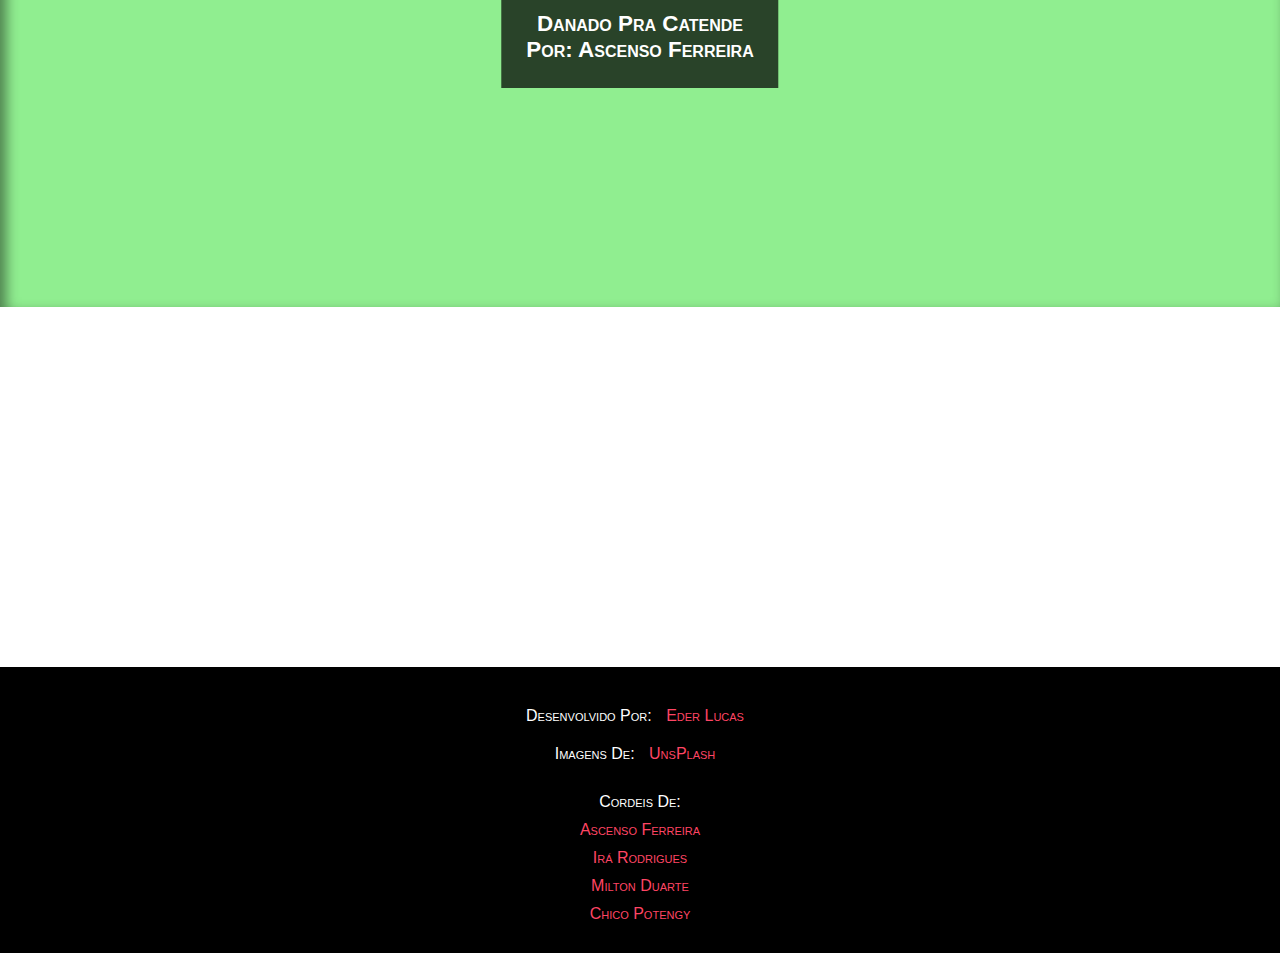
==== commit 5cee0bb3: "Version-ALPHA 0.6" ====
--- a/html/index.html
+++ b/html/index.html
@@ -5,7 +5,7 @@
     <meta charset="UTF-8">
     <meta name="viewport" content="width=device-width, initial-scale=1.0">
     <title>Parallax Cordel</title>
-    <link rel="shortcut icon" href="../imagens/favicon.ico" type="image/x-icon">
+    <link rel="shortcut icon" href="../imagens/book.ico" type="image/x-icon">
     <link rel="stylesheet" href="../estilo/index.css">
 </head>
 
@@ -45,7 +45,7 @@
 
             <section id="ira">
                 <article class="center-text">
-                    <p> <a href="@">
+                    <p> <a href="https://eder-lucas.github.io/projeto-cordel/html/cordel-desconfianca.html">
                         Desconfiança<br>
                         Por: Irá Rodrigues
                     </a>
--- a/estilo/index.css
+++ b/estilo/index.css
@@ -80,7 +80,7 @@
 
 section#milton {
     position: relative;/* CENTRALIZAÇÃO VERTICAL */
-    background: red url('../imagens/background004.jpg') center center no-repeat fixed;
+    background: red url('../imagens/fundo-index-teclado.jpg') center center no-repeat fixed;
     background-size: cover;
     height: 60vh;
     margin-bottom: 40vh;/* ESPAÇAMENTO PARA EFEITO PARALLAX */
@@ -88,7 +88,7 @@
 
 section#chico {
     position: relative;
-    background: green url('../imagens/background005.jpg') center center no-repeat fixed;
+    background: green url('../imagens/fundo-index-pernilongo.jpg') center center no-repeat fixed;
     background-size: cover;
     height: 60vh;
     margin-bottom: 40vh;
@@ -96,7 +96,7 @@
 
 section#ira {
     position: relative;
-    background: brown url('../imagens/background006.jpg') center center no-repeat fixed;
+    background: brown url('../imagens/fundo-index-homem.jpg') center center no-repeat fixed;
     background-size: cover;
     height: 60vh;
     margin-bottom: 40vh;
@@ -104,7 +104,7 @@
 
 section#ascenso {
     position: relative;
-    background: lightgreen url('../imagens/background007.jpg') center center no-repeat fixed;
+    background: lightgreen url('../imagens/fundo-index-trem.jpg') center center no-repeat fixed;
     background-size: cover;
     height: 60vh;
     margin-bottom: 40vh;
@@ -143,18 +143,10 @@
     padding: 10px;
 }
 
-footer a::after {
-    content: '\00A0\🔗';/* \00A0\ PARA ESPAÇO */
-}
-
 footer a {
     padding: 10px;
     color: var(--rosita);
     text-decoration: none;
-}
-
-footer a:active {
-    color: white !important;/* É A PRIORIDADE / IMPORTANTE */
 }
 
 footer p:hover {
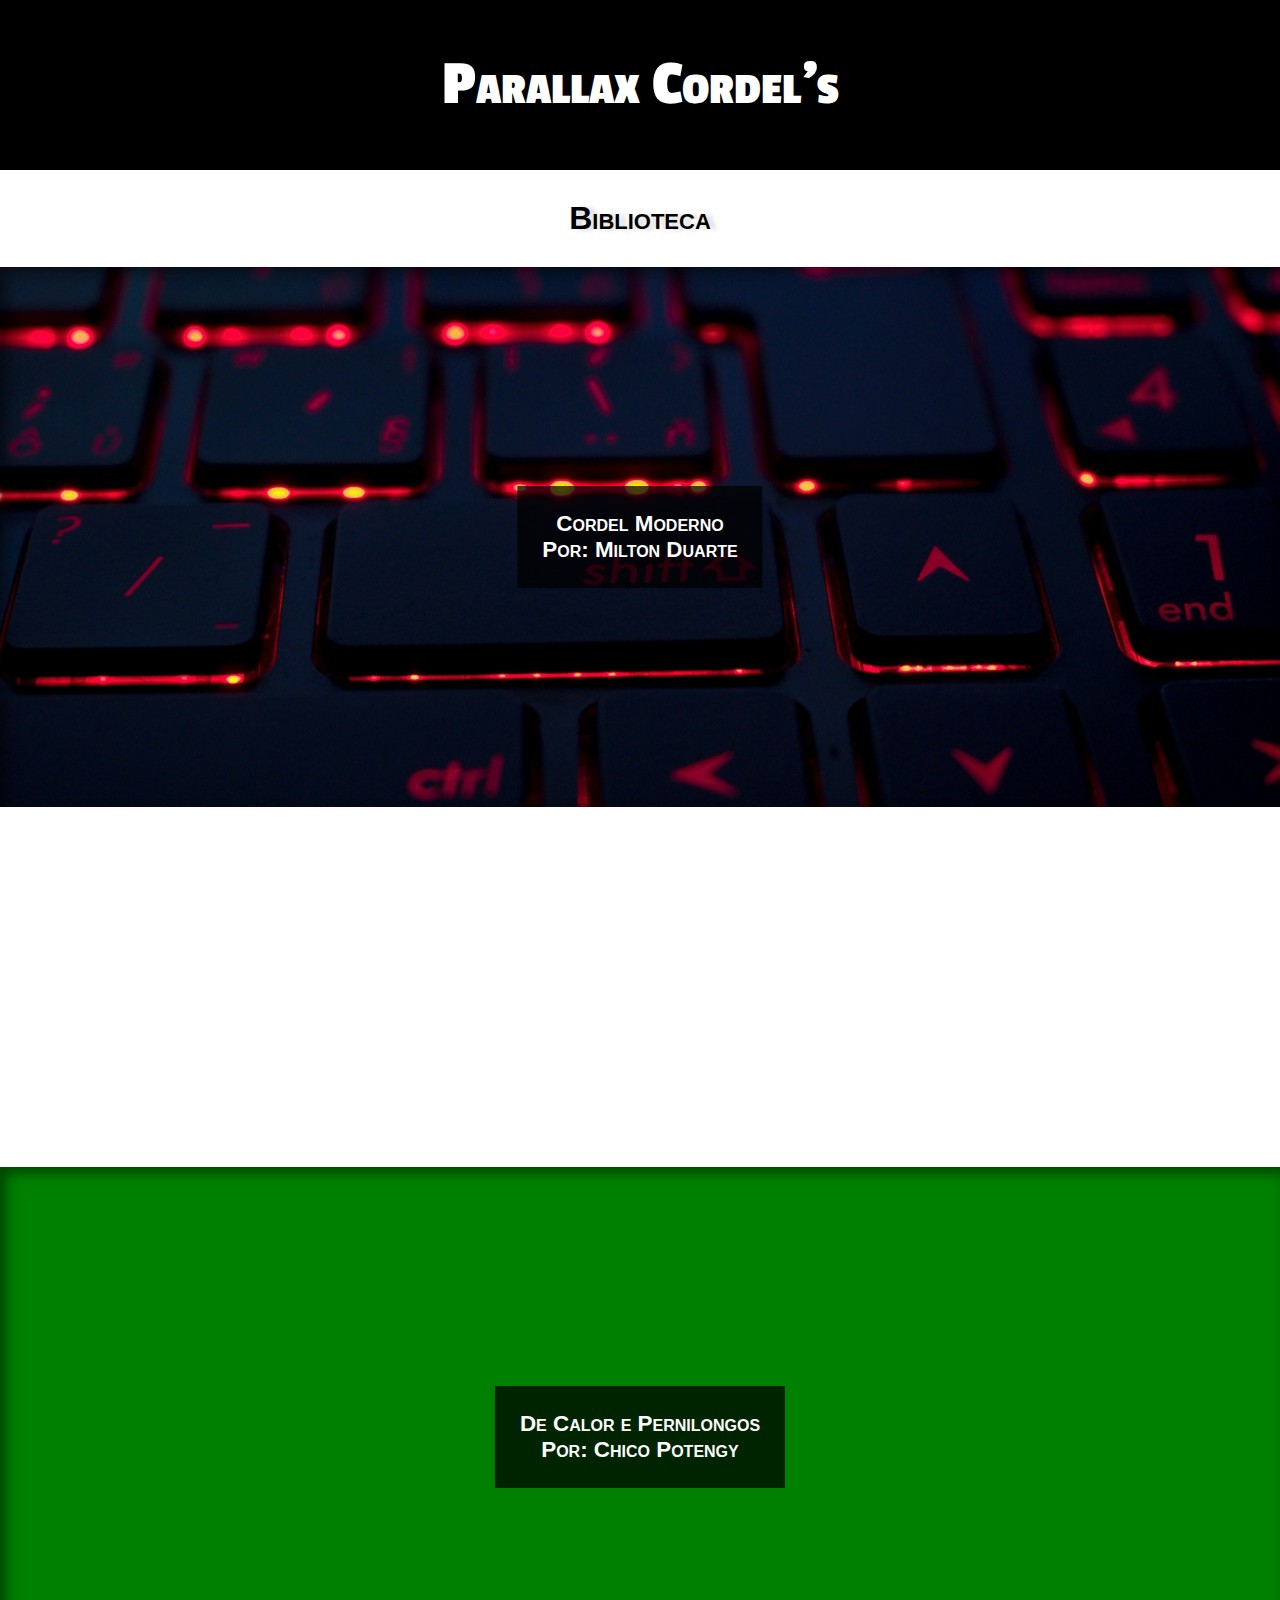
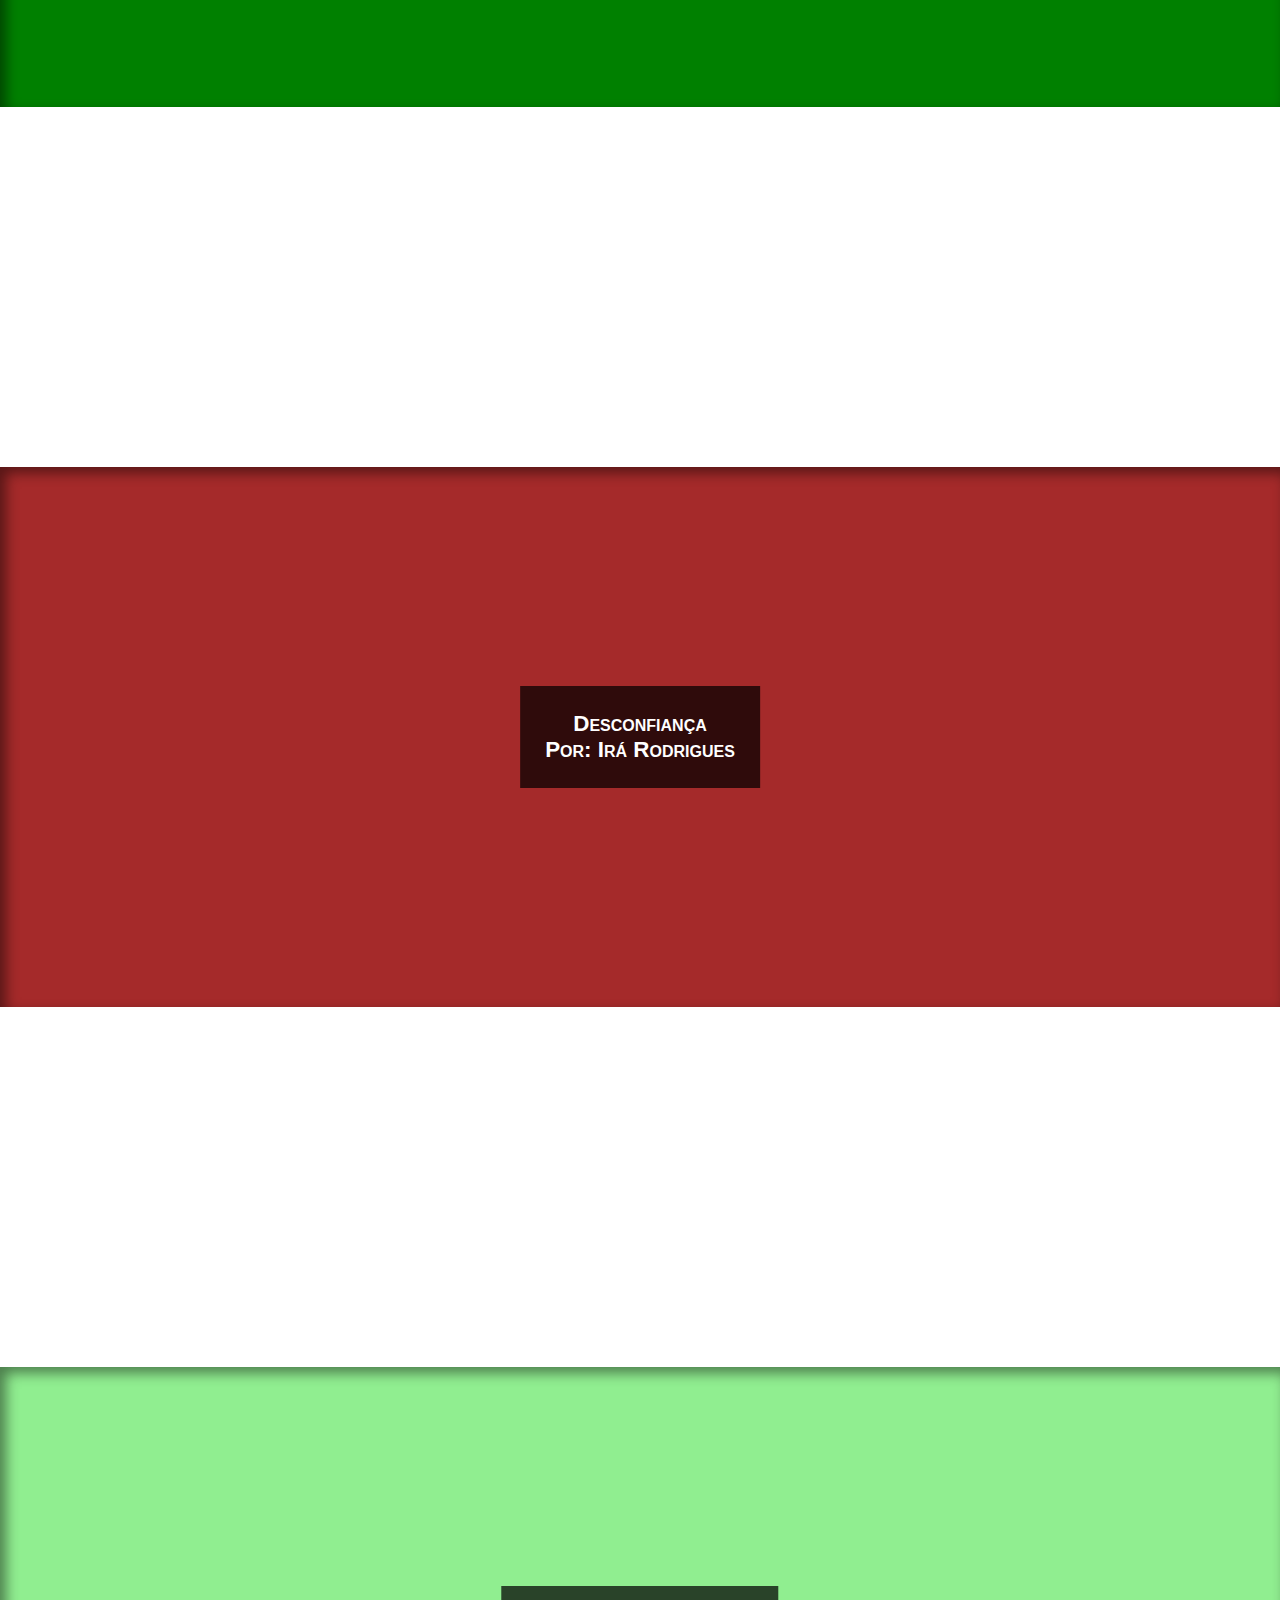
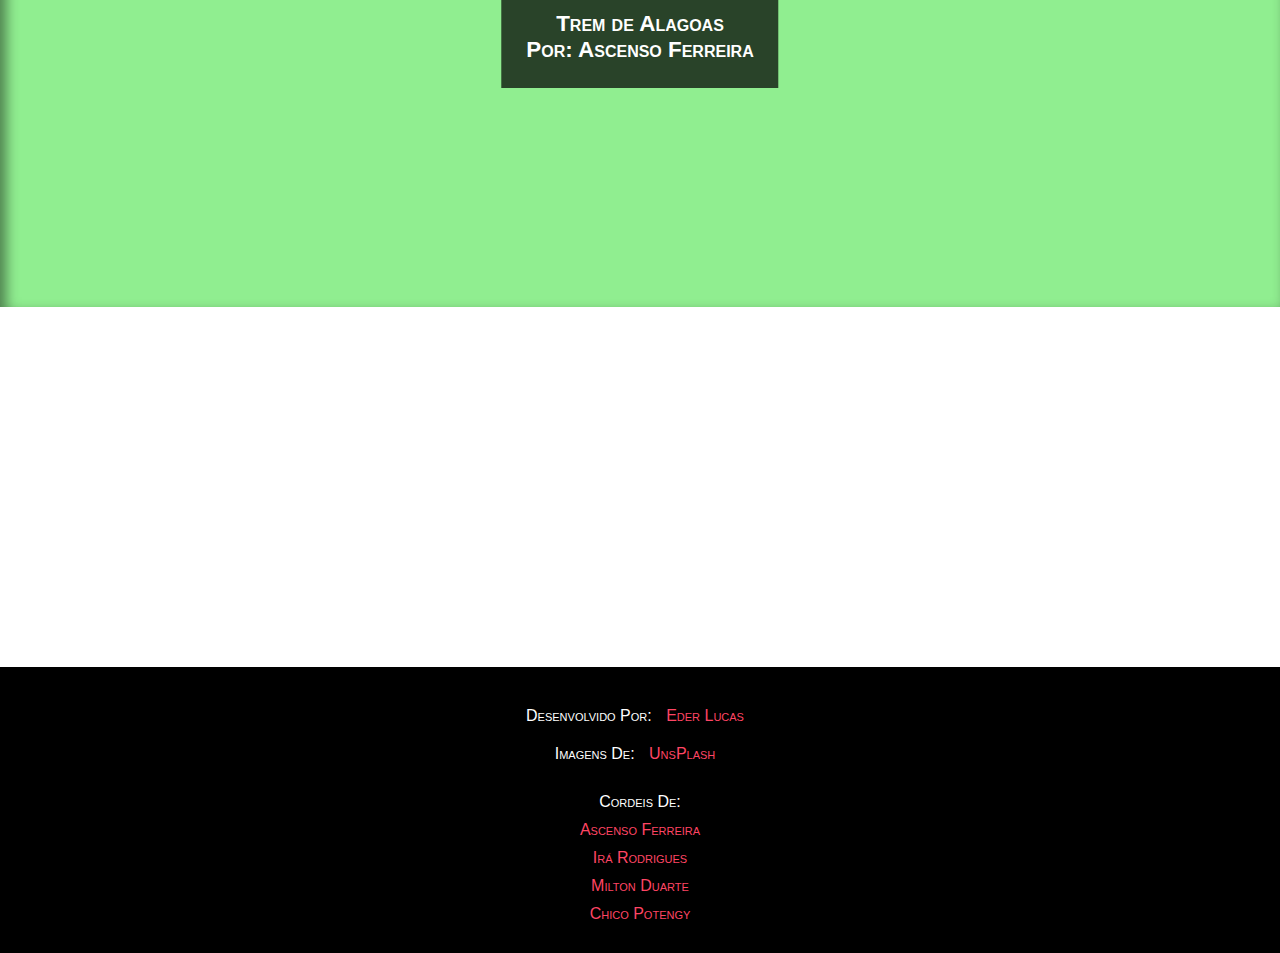
==== commit 768efb65: "Version-ALPHA 0.7" ====
--- a/html/index.html
+++ b/html/index.html
@@ -57,7 +57,7 @@
             <section id="ascenso">
                 <article class="center-text">
                     <p> <a href="@">
-                        Danado Pra Catende<br>
+                        Trem de Alagoas<br>
                         Por: Ascenso Ferreira
                     </a>
                     </p>
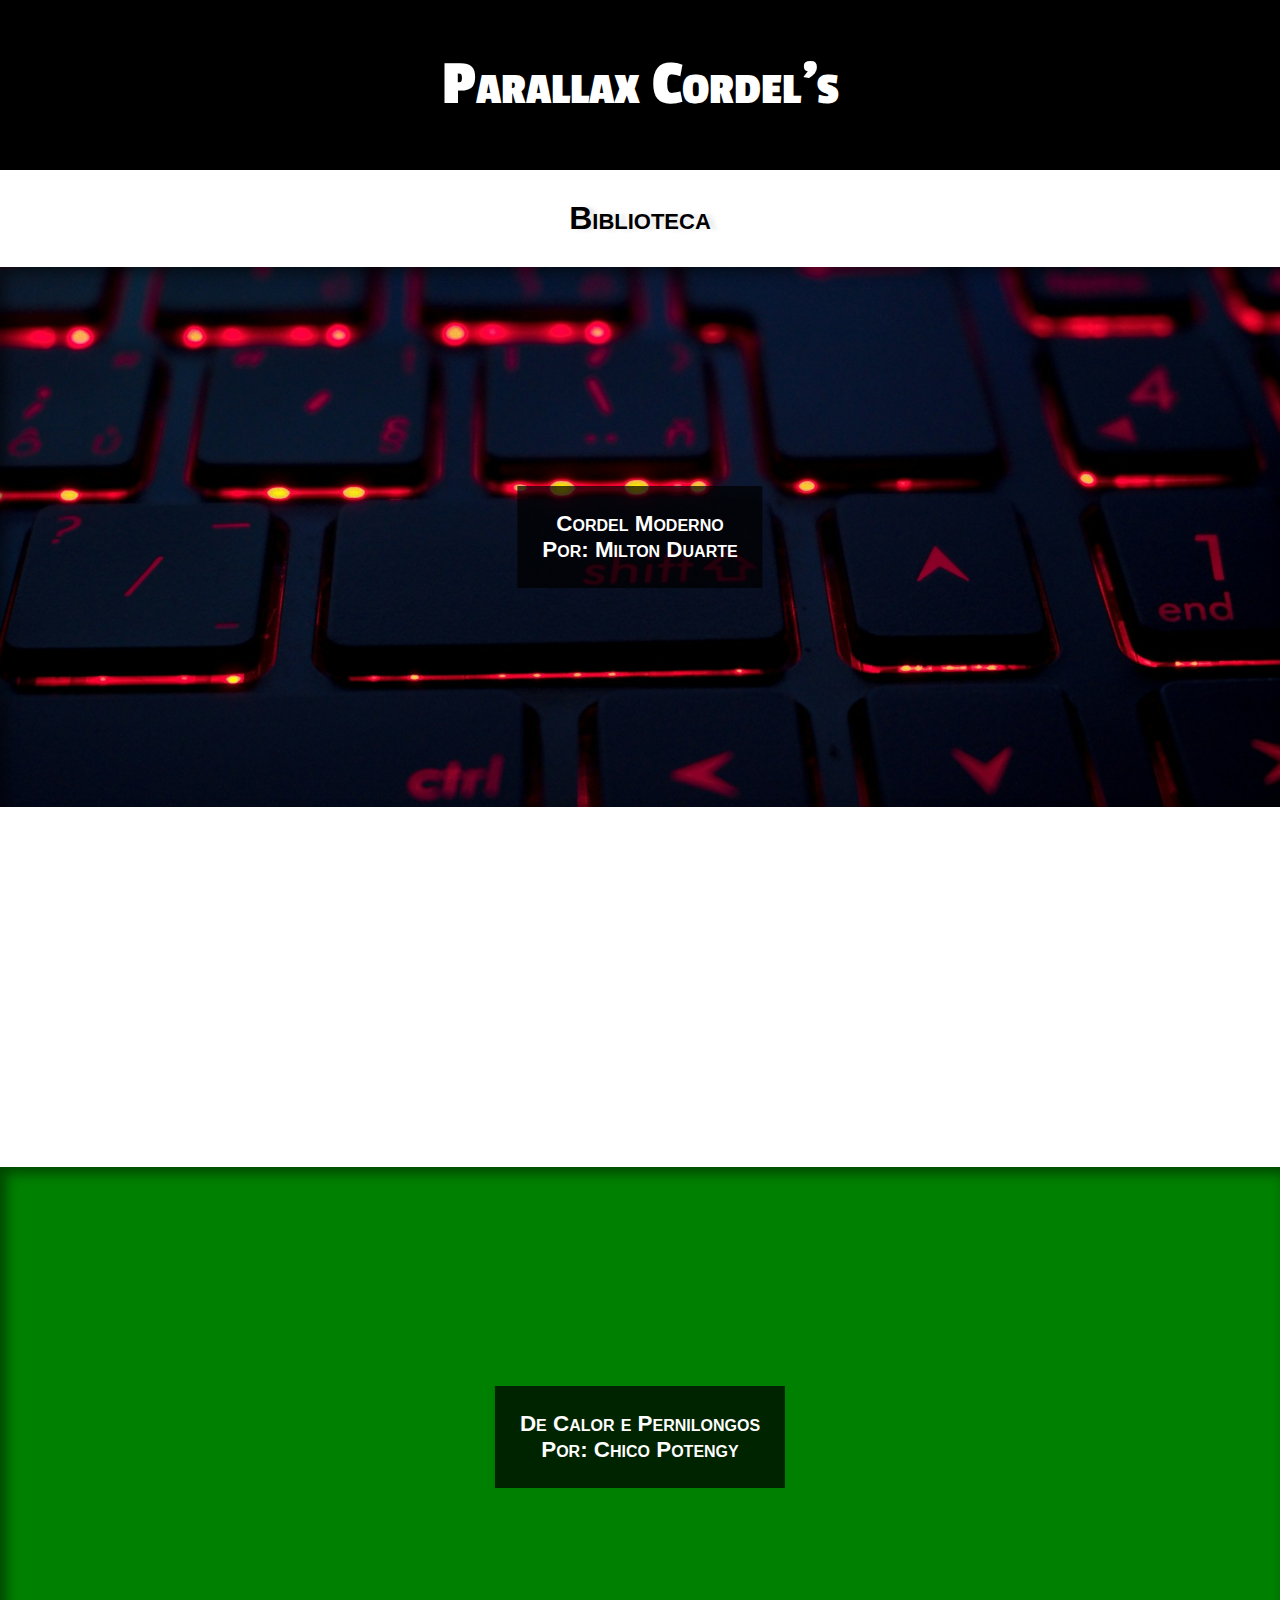
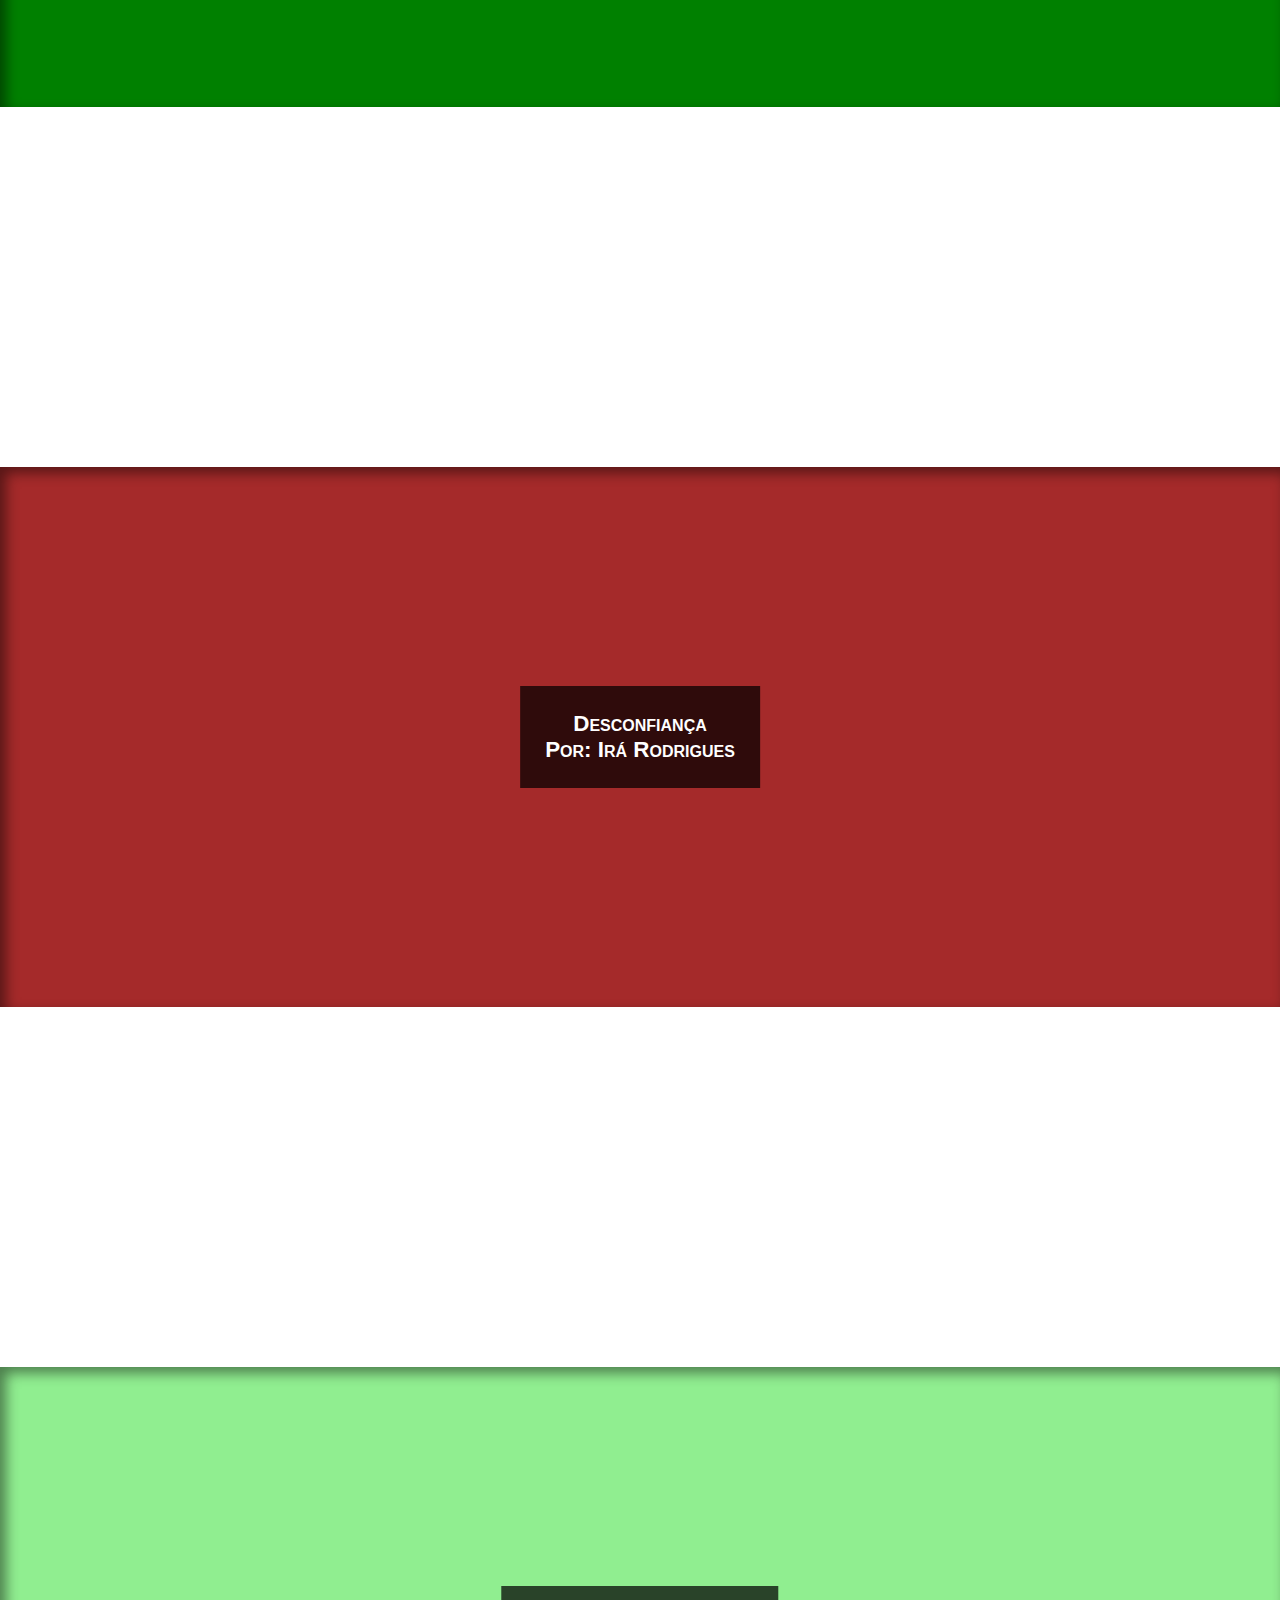
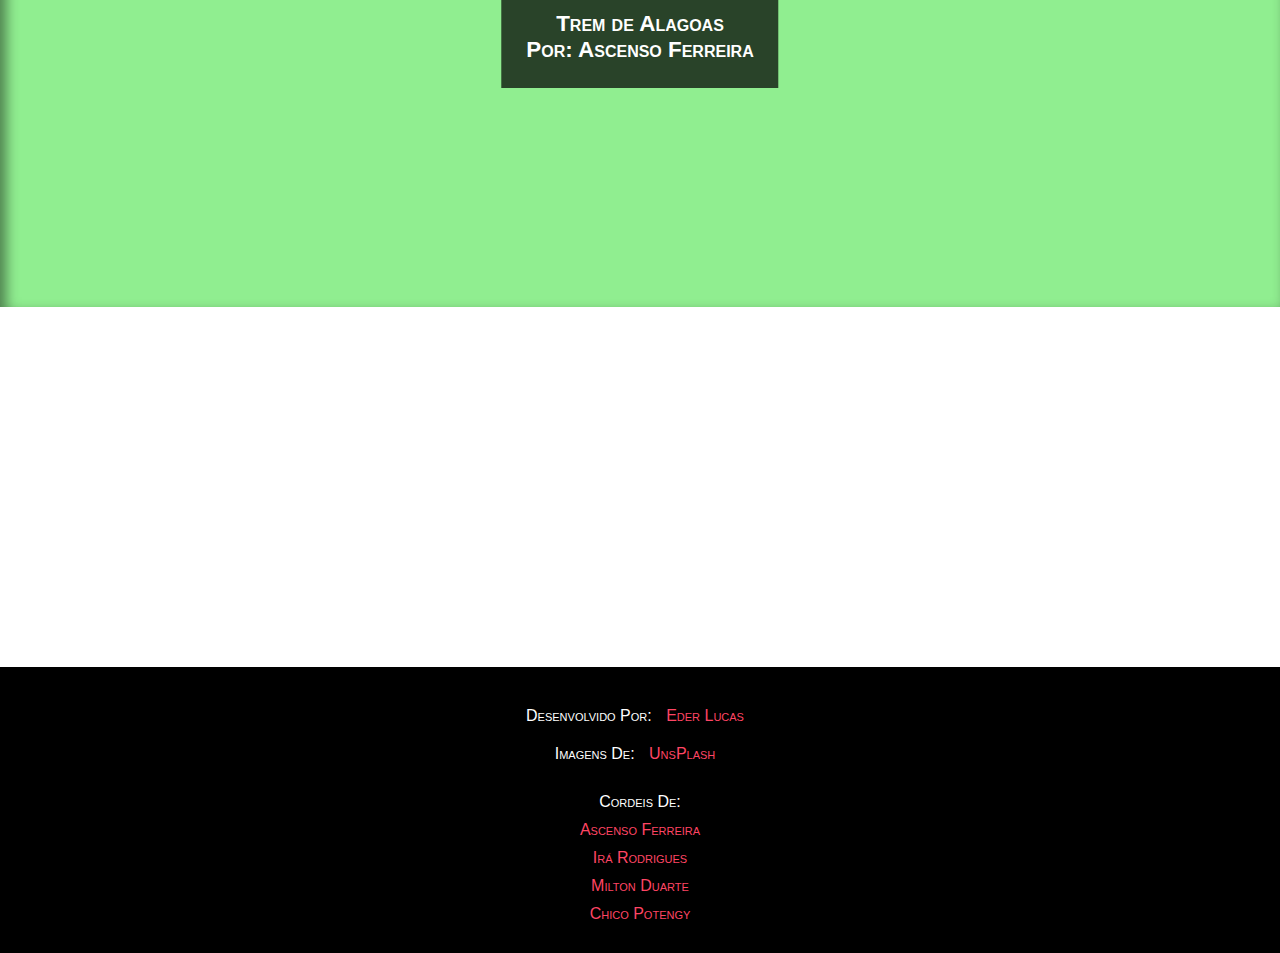
==== commit 48255a3e: "Version-BETA 0.1" ====
--- a/html/index.html
+++ b/html/index.html
@@ -45,8 +45,8 @@
 
             <section id="ira">
                 <article class="center-text">
-                    <p> <a href="https://eder-lucas.github.io/projeto-cordel/html/cordel-desconfianca.html">
-                        Desconfiança<br>
+                    <p> <a href="https://eder-lucas.github.io/projeto-cordel/html/cordel-desconfianca.html" rel="next" target="_self">
+                        Desconfiança<br><!-- UM ABAIXO DO OUTRO -->
                         Por: Irá Rodrigues
                     </a>
                     </p>
@@ -56,7 +56,7 @@
 
             <section id="ascenso">
                 <article class="center-text">
-                    <p> <a href="@">
+                    <p> <a href="https://eder-lucas.github.io/projeto-cordel/html/cordel-catende.html" rel="next" target="_self">
                         Trem de Alagoas<br>
                         Por: Ascenso Ferreira
                     </a>
--- a/estilo/index.css
+++ b/estilo/index.css
@@ -18,8 +18,9 @@
     box-sizing: border-box;
 }
 
-html, body {/* DECLARADO UMA FONTE BASE */
+html, body {/* DECLARADO UMA FONTE E COR BASE */
     font-family: var(--fonte-padrao);
+    background-color: white;
 }
 
 header {
@@ -42,7 +43,7 @@
     text-align: center;
     font-variant: small-caps;
     font-weight: 600;
-    text-shadow: 6px 1px 4px #00000027;
+    text-shadow: 6px 1px 4px #0000001a;
 }
 
 main {
@@ -79,7 +80,7 @@
 }
 
 section#milton {
-    position: relative;/* CENTRALIZAÇÃO VERTICAL */
+    position: relative;/* CENTRALIZAÇÃO VERTICAL DO ARTICLE */
     background: red url('../imagens/fundo-index-teclado.jpg') center center no-repeat fixed;
     background-size: cover;
     height: 60vh;
@@ -110,7 +111,7 @@
     margin-bottom: 40vh;
 }
 
-article.center-text {/* CENTRALIZA VERTICAL */
+article.center-text {/* CENTRALIZA VERTICALMENTE */
     position: absolute;
     left: 50%;
     top: 50%;
@@ -125,9 +126,8 @@
 }
 
 footer {
-    display: flex;
-    align-items: center;
-    flex-direction: column;
+    display: flex;/* UM ABAIXO DO OUTRO */
+    flex-direction: column;/* SEMPRE EM COLUNA */
     max-height: 600px;/* PODE TER NO MAXIMO 600PX */
     padding: 30px 0px 30px 0px;
     background-color: black;
@@ -157,7 +157,7 @@
     }
 }
 
-footer a:hover {
+footer a:hover {/* SO QUANDO O MOUSE PASSA NO LINK */
     color: var(--verdito);
     font-size: 1.2em;
     text-decoration: underline;
@@ -190,6 +190,39 @@
 /* NA HORINZONTAL DE TABLETS E CELULARES */
 
     footer p:hover {
+        font-size: 1em;/* TAMANHO NORMALIZA */
+    }
+
+    footer a:hover {
+        font-size: 1em;/* TAMANHO NORMALIZA */
+    }
+
+    footer ul:hover {
+        font-size: 1em;/* TAMANHO NORMALIZA */
+        a {/* FAZ APENAS UM LINK FICAR VERDE, POIS ANTES FOI DEFINIDO QUE TODOS FICARIAM VERDE */
+            color: var(--rosita);
+        }
+    }
+
+    footer li:hover {/* QUANDO MOUSE PASSAR NAS LISTAS TODO LINK TEM COR ESTA COR */
+        a {
+            color: var(--verdito);
+        }
+    }
+}
+
+@media (max-width:768px) {
+/* NA VERTICAL DE TABLETS E CELULARES */
+
+    main {
+        font-size: 1em;
+    }
+
+    article.center-text {
+        width: 300px;
+    }
+
+    footer p:hover {
         font-size: 1em;
     }
 
@@ -211,47 +244,15 @@
     }
 }
 
-@media (max-width:768px) {
-/* NA VERTICAL DE TABLETS E CELULARES */
-
-    main {
-        font-size: 1em;
-    }
-
-    article.center-text {
-        width: 300px;
-    }
-
-    footer p:hover {
-        font-size: 1em;
-    }
-
-    footer a:hover {
-        font-size: 1em;
-    }
-
-    footer ul:hover {
-        font-size: 1em;
-        a {
-            color: var(--rosita);
-        }
-    }
-
-    footer li:hover {
-        a {
-            color: var(--verdito);
-        }
-    }
-}
-
 /* CONFIGURAÇÃO GERAL DOS CELULARES */
 @media (max-width:536px) {
+
     article.center-text {
-        width: 270px;
-    }
-}
-
-@media (max-width:320px) {
+        width: 270px;/* EVITAR QUEBRA DE LINHAS */
+    }
+}
+
+@media (max-width:320px) {/* EVITAR QUEBRA DE LINHA */
     footer {
         font-size: 0.9em;
     }
